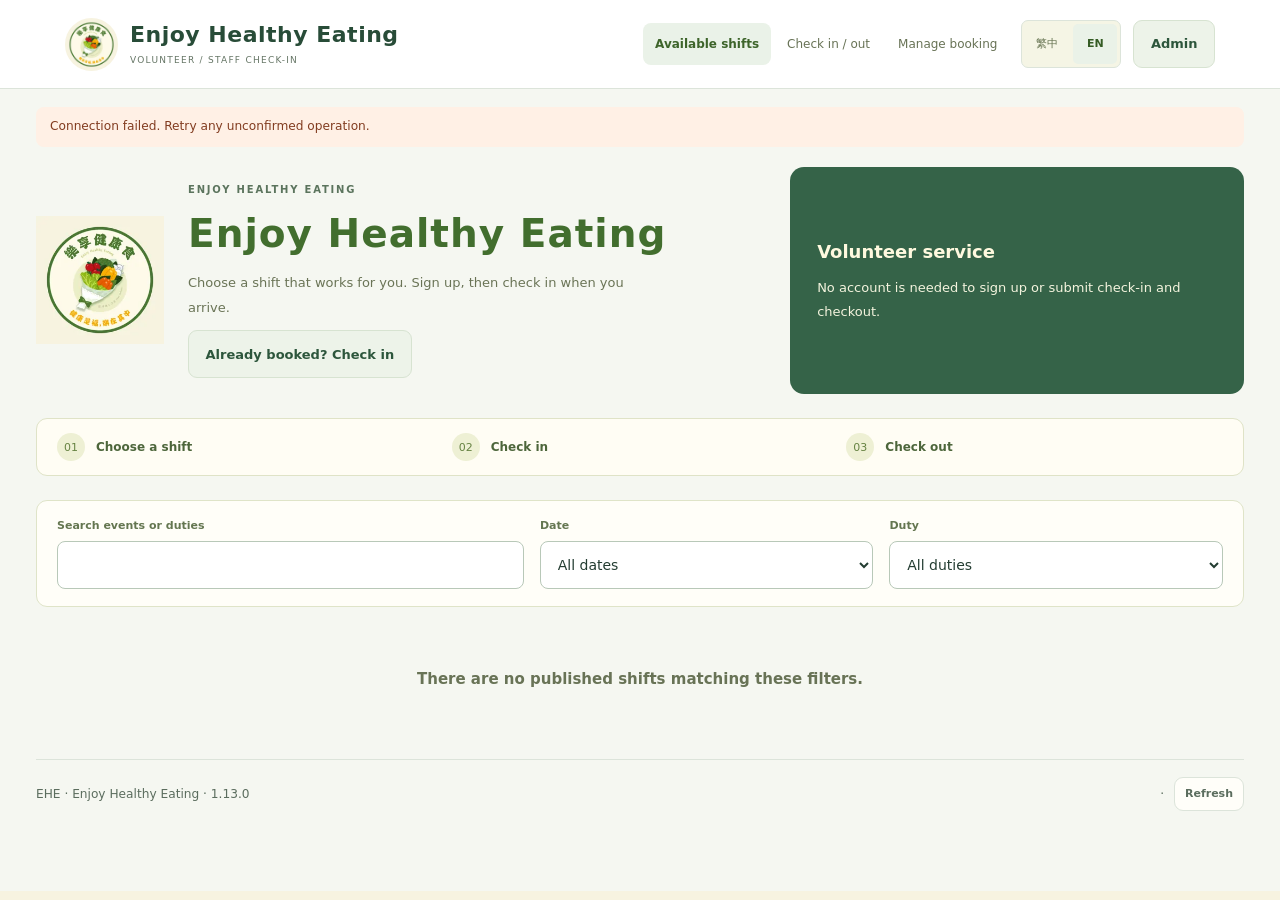
==== docs/index.html @ 01b94777 "Add person-based staff roster, participant history and attendance follow-up views" ====
<!doctype html>
<html lang="en"><head><meta charset="utf-8"><meta name="viewport" content="width=device-width,initial-scale=1"><meta name="color-scheme" content="light"><meta name="referrer" content="no-referrer"><meta name="robots" content="noindex,nofollow"><meta http-equiv="Content-Security-Policy" content="default-src 'none'; script-src 'self'; style-src 'self'; img-src 'self' data: blob:; connect-src https://dcfyhkjecchogrdatgcg.supabase.co; font-src 'none'; base-uri 'none'; form-action 'none'; object-src 'none'"><title>Enjoy Healthy Eating | EHE</title><link rel="icon" href="assets/logo.svg"><link rel="stylesheet" href="assets/styles.css?v=1.13.0"><link rel="stylesheet" href="assets/release.css?v=1.13.0"><link rel="stylesheet" href="assets/schedule.css?v=1.13.0"><link rel="stylesheet" href="assets/alignment.css?v=1.13.0"><link rel="stylesheet" href="assets/workflows.css?v=1.13.0"><link rel="stylesheet" href="assets/participant-p0.css?v=1.13.0"><link rel="stylesheet" href="assets/arrival-archive.css?v=1.13.0"><link rel="stylesheet" href="assets/volunteer-visits.css?v=1.13.0"><script src="assets/config.js?v=1.13.0" defer></script><script src="assets/core.js?v=1.13.0" defer></script><script src="assets/entry.js?v=1.13.0" defer></script><script src="assets/public.js?v=1.13.0" defer></script><script src="assets/staff.js?v=1.13.0" defer></script><script src="assets/shift-details.js?v=1.13.0" defer></script><script src="assets/app.js?v=1.13.0" defer></script><script src="assets/schedule.js?v=1.13.0" defer></script><script src="assets/checkin-access.js?v=1.13.0" defer></script><script src="assets/workflows.js?v=1.13.0" defer></script><script src="assets/focus-restore.js?v=1.13.0" defer></script><script src="assets/participant-p0.js?v=1.13.0" defer></script><script src="assets/navigation.js?v=1.13.0" defer></script><script src="assets/arrival.js?v=1.13.0" defer></script><script src="assets/archive.js?v=1.13.0" defer></script><script src="assets/volunteer-visits.js?v=1.13.0" defer></script><link rel="stylesheet" href="assets/portal.css?v=1.13.0"><script src="assets/portal.js?v=1.13.0" defer></script><script src="assets/admin-times.js?v=1.13.0" defer></script><link rel="stylesheet" href="assets/attendance-workspace.css?v=1.13.0"></head><body class="volunteerPortal"><a href="#app" class="skip">Skip to content / 跳至主要內容</a><header class="topbar" id="topbar"></header><nav id="sectionNav" aria-label="Navigation"></nav><main id="main"><div id="connection" role="status">Connecting…</div><div id="app" tabindex="-1"></div><footer class="footer" id="footer"></footer></main><nav class="mobileNav" id="mobileNav" aria-label="Mobile navigation"></nav><dialog id="modal" aria-labelledby="modalTitle"></dialog><div id="toast" class="toast" role="status" aria-live="polite"></div><noscript>Please enable JavaScript. / 請啟用 JavaScript。</noscript><script src="assets/delete-records.js?v=1.13.0" defer></script><script src="assets/attendance-workspace.js?v=1.13.0" defer></script></body></html>
---- docs/assets/styles.css ----
/* EHE: cream, leaf green and gold from the approved logo. */
:root{--ink:#2f4027;--muted:#697158;--green:#497833;--deep:#385d28;--mint:#eceec7;--paper:#f7f3e0;--line:#e3e4cd;--amber:#7f5908;--amberbg:#fff4d4;--red:#994638;--shadow:0 6px 22px #41522209;font-family:Inter,-apple-system,BlinkMacSystemFont,"Segoe UI","Noto Sans CJK TC","PingFang TC","Microsoft JhengHei",sans-serif;color:var(--ink);background:var(--paper);font-size:15px;font-synthesis:none}
*{box-sizing:border-box}body{margin:0;line-height:1.65}button,input,select,textarea{font:inherit}button,a{touch-action:manipulation;-webkit-tap-highlight-color:transparent}button{cursor:pointer;color:inherit;border:0}button:disabled{opacity:.55;cursor:not-allowed}button:focus-visible,a:focus-visible,input:focus-visible,select:focus-visible,textarea:focus-visible{outline:3px solid #8caa64;outline-offset:3px}a{color:var(--green)}h1,h2,h3,p{margin:0}h1{font-size:32px;line-height:1.4;font-weight:680}h2{font-size:19px;font-weight:650}h3{font-size:16px;font-weight:650}.muted{color:var(--muted)}.small{font-size:12px}.skip{position:fixed;top:-90px;left:12px;z-index:100;background:white;padding:12px}.skip:focus{top:10px}.pill{display:inline-flex;gap:6px;align-items:center;padding:4px 9px;border-radius:7px;background:var(--mint);color:#44672d;font-size:11px;font-weight:600;white-space:nowrap}.pill.amber{color:var(--amber);background:var(--amberbg)}.pill.gray{color:#6c735b;background:#f2f1e5}.btn{display:inline-flex;align-items:center;justify-content:center;gap:8px;min-height:44px;padding:9px 15px;border:1px solid var(--line);border-radius:9px;background:#fffef9;font-size:13px;font-weight:600;line-height:1.4;white-space:nowrap}.btn:hover:not(:disabled){background:#f4f5e4;border-color:#b8ca98}.btn.primary{color:white;background:var(--green);border-color:var(--green)}.btn.primary:hover:not(:disabled){background:#3b6329}.btn.soft{background:var(--mint);color:var(--deep);border-color:#dfe5bc}.btn.danger{color:var(--red);border-color:#e5c7c0}.btn.icononly{min-width:38px;padding:6px;font-size:20px}.actions,.workflowTabs{display:flex;gap:10px;align-items:center;flex-wrap:wrap;margin-bottom:18px}
.topbar{min-height:89px;border-bottom:1px solid var(--line);background:#fffef8;display:flex;align-items:center;justify-content:space-between;padding:14px max(26px,calc((100vw - 1150px)/2));gap:18px}.topTools{display:flex;align-items:center;gap:16px}.lang{display:flex;gap:2px;padding:3px;border:1px solid var(--line);border-radius:7px;background:#f5f5e5}.lang button{padding:6px 9px;font-size:11px;background:transparent;border-radius:5px;color:#63714e}.lang button.active{background:var(--mint);color:#355c24;font-weight:650}.volBrand{display:flex;align-items:center;gap:11px}.volBrand img,.brandLogo{width:53px;height:53px;object-fit:contain;border-radius:50%}.volBrand b{display:block;font-size:22px;letter-spacing:.5px;color:var(--green)}.volBrand small{display:block;color:#67744f;font-size:9px;letter-spacing:1.5px}.volTopNav{display:flex;gap:7px;align-items:center}.volTopNav button{min-height:42px;padding:10px 12px;border-radius:8px;background:transparent;color:#687356;font-size:12px}.volTopNav button.active{background:var(--mint);color:#3d642a;font-weight:650}main{width:100%;max-width:1280px;margin:auto;padding:18px 36px 80px}.pageTitle{display:flex;justify-content:space-between;align-items:flex-end;gap:20px;margin:0 0 22px}.eyebrow{font-size:10px;text-transform:uppercase;color:#5a713f;letter-spacing:1.8px;font-weight:650;margin-bottom:6px}.subtitle{font-size:12px;color:var(--muted);margin-top:7px;line-height:1.85;max-width:680px}.eventControl{min-width:245px;max-width:355px}.eventControl label{font-size:11px;color:#687356;display:block;margin-bottom:4px}.eventControl select{font-size:12px;min-height:42px}
.volHero{display:grid;grid-template-columns:1.6fr 1fr;gap:28px;align-items:center;margin:2px 0 24px}.volHeroLeft{display:flex;gap:24px;align-items:center;padding:16px 0}.heroLogo{width:128px;height:128px;flex-shrink:0;object-fit:contain}.volHero h1{font-size:39px;letter-spacing:1px;color:#426e2e;margin:4px 0 10px}.volHero p{font-size:13px;color:#6a7456;line-height:1.9;max-width:470px}.volHeroLeft .btn{margin-top:10px}.volHeroRight{background:var(--green);color:#fcfbe9;padding:23px 27px;border-radius:14px;align-self:stretch;display:flex;flex-direction:column;justify-content:center}.volHeroRight h2{font-size:18px;color:#fff9df}.volHeroRight p{color:#f4f4de;margin-top:10px}.vSteps{display:grid;grid-template-columns:repeat(3,1fr);gap:18px;padding:14px 20px;border:1px solid #dfe3c7;border-radius:11px;background:#fffdf4;margin-bottom:24px}.vStep{display:flex;gap:11px;align-items:center}.vStep span{width:28px;height:28px;border-radius:50%;background:#eef0d4;display:grid;place-items:center;font-size:11px;color:#678343;flex-shrink:0}.vStep b{font-size:12px;color:#4d663b;font-weight:600}.shiftControls{display:grid;grid-template-columns:1fr 155px 215px;gap:13px;padding:17px 20px;border:1px solid #dfe4c8;border-radius:11px;background:#fffef8;margin-bottom:17px;align-items:end}.shiftControls label{display:block;font-size:11px;font-weight:600;margin-bottom:5px;color:#647650}.shiftControls input,.shiftControls select{font-size:14px}.shiftGrid{display:grid;grid-template-columns:repeat(3,minmax(0,1fr));gap:17px}.shiftCard{background:#fffef9;border:1px solid #dfe3c7;border-radius:12px;padding:21px;display:flex;flex-direction:column;min-width:0;box-shadow:var(--shadow)}.shiftCardTop{display:flex;justify-content:space-between;align-items:flex-start;gap:8px;margin-bottom:16px}.shiftCard h3{font-size:18px;color:#38562b;margin-bottom:5px}.eventRef{font-size:12px;color:#737c62;margin-bottom:16px}.shiftMeta{font-size:13px;color:#596d46;margin-bottom:8px}.shiftDesc{font-size:12px;color:#707a60;line-height:1.85;margin:5px 0 18px;min-height:40px;white-space:pre-wrap}.shiftCap{margin-top:auto;display:flex;justify-content:space-between;align-items:center;gap:8px;font-size:12px;color:#72845b}.shiftCap strong{color:#416d2c}.shiftCard .btn{width:100%;margin-top:9px}.signupSummary{background:#f3f5e1;border:1px solid #dee6bd;border-radius:11px;padding:17px 18px;margin-bottom:19px}.signupSummary h3{font-size:17px;color:#476d30;margin-bottom:8px}.signupSummary p{font-size:12px;color:#62764b;margin-top:5px}.bookingSuccess{text-align:center;padding:12px 5px 24px}.bookingSuccess h2{font-size:23px;margin-bottom:9px}.bookingSuccess p{font-size:13px;line-height:1.9;color:#6d7b59;max-width:510px;margin:auto}
.stats{display:grid;grid-template-columns:repeat(4,1fr);gap:15px;margin-bottom:23px}.stat,.panel{background:#fffef9;border:1px solid var(--line);border-radius:12px;box-shadow:var(--shadow);min-width:0}.stat{padding:18px 19px 15px}.statLabel{font-size:12px;color:#67744e}.statValue{font-size:34px;line-height:1.35;font-weight:650;margin:7px 0 6px;color:#324b25}.statFoot{font-size:11px;color:#6d7758}.panel{padding:23px 24px}.flow{display:grid;gap:22px;margin-top:20px}.flowRow{display:flex;gap:12px}.flowNum{width:30px;height:30px;flex-shrink:0;display:grid;place-items:center;border-radius:50%;border:1px solid #d9e2b4;background:#f2f4df;color:#536f36;font-size:12px}.flowRow strong{display:block;font-size:14px;margin:3px 0 5px}.flowRow p{font-size:12px;color:#687356;line-height:1.8}.controls{display:flex;gap:14px;align-items:center;flex-wrap:wrap;margin-bottom:16px}.personRow{display:flex;justify-content:space-between;gap:12px;align-items:center;padding:16px 0}.personName{font-size:16px;font-weight:650;overflow-wrap:anywhere}.personAlias{font-size:11px;color:#687656}.personActions{display:flex;gap:10px;align-items:center}.learnerEntry{border-bottom:1px solid var(--line);padding-bottom:16px;margin-bottom:2px}.learnerEntry:last-child{border:0}.learnerTags{display:flex;gap:7px;flex-wrap:wrap;margin-top:6px}.diaryChecks{display:flex;gap:10px;flex-wrap:wrap}.diaryChecks label{display:flex;align-items:center;gap:7px;font-size:12px;min-height:42px;padding:8px 10px;background:#f7f8e9;border:1px solid #e2e6ca;border-radius:8px;cursor:pointer}.diaryChecks label:has(input:checked){background:#e9efcf;border-color:#a8bf7e}.diaryChecks input{width:17px;height:17px;min-height:17px;margin:0;padding:0;accent-color:var(--green)}.tableWrap{overflow-x:auto}table{width:100%;border-collapse:collapse;font-size:13px}th{text-align:left;font-size:11px;color:#62764b;background:#f2f3df;padding:12px 14px;white-space:nowrap}td{padding:15px 14px;border-bottom:1px solid var(--line);vertical-align:middle}td strong,td small{display:block}td small{font-size:11px;color:#687356}tr:last-child td{border-bottom:0}.empty{text-align:center;grid-column:1/-1;padding:36px 20px;color:#687356}.empty h3{font-size:15px;margin:8px 0}.footer{display:flex;align-items:center;justify-content:space-between;gap:12px;font-size:11px;color:#697158;border-top:1px solid var(--line);padding-top:17px;margin-top:25px}.mobileNav{display:none}
.formGrid{display:grid;grid-template-columns:1fr 1fr;gap:0 20px}.field{margin-bottom:19px;min-width:0}.field.full{grid-column:1/-1}.field label{display:block;font-size:13px;font-weight:600;color:#516c38;margin-bottom:7px}input,select,textarea{display:block;width:100%;min-height:44px;padding:10px 12px;border:1px solid #dbe1c3;border-radius:8px;background:#fffefb;color:var(--ink);font-size:16px}textarea{min-height:88px;resize:vertical;line-height:1.7}input::placeholder,textarea::placeholder{color:#747d64}input:disabled{background:#f4f3e6;color:#697656}.formSection{margin-bottom:24px}.checks{display:grid;grid-template-columns:1fr 1fr;gap:8px 12px}.checkLabel{display:flex;align-items:flex-start;gap:8px;padding:9px 10px;border:1px solid #e1e6cc;border-radius:7px;background:#fdfdf5;color:#536848;font-size:12px;line-height:1.7;cursor:pointer;min-height:42px}.checkLabel:has(input:checked){background:#f0f4d8;border-color:#a4bb77;color:#385f24}.checkLabel input{width:17px;height:17px;min-height:17px;flex-shrink:0;margin:2px 0 0;padding:0;accent-color:var(--green)}.roleChoice{display:flex;gap:8px;flex-wrap:wrap}.roleChoice label{display:flex;align-items:center;gap:9px;border:1px solid #dfe7d5;border-radius:8px;padding:10px 16px;font-size:13px;cursor:pointer}.roleChoice input{width:17px;height:17px;min-height:17px;accent-color:var(--green)}.helpText{font-size:12px;line-height:1.8;color:#687356;margin-bottom:12px}.subtleBox{border:1px solid #e0e4c6;border-radius:9px;background:#f7f7e8;padding:13px 15px;font-size:12px;color:#65734d;line-height:1.9;margin-bottom:21px}.error{font-size:13px;line-height:1.8;color:var(--red);margin:10px 0}.detailReflection{background:#f5f6e6;border-radius:9px;padding:15px 17px;font-size:13px;line-height:1.85;white-space:pre-wrap;overflow-wrap:anywhere}
dialog{border:1px solid #dbe5d1;border-radius:17px;padding:0;width:min(690px,calc(100% - 26px));max-height:91dvh;color:var(--ink);background:#fffef9;box-shadow:0 20px 80px #12342333}dialog::backdrop{background:#152e256b;backdrop-filter:blur(3px)}.modalHead{padding:25px 27px 19px;display:flex;justify-content:space-between;align-items:flex-start;gap:14px;border-bottom:1px solid var(--line)}.modalHead h2{font-size:23px}.modalBody{padding:22px 27px 27px}.modalFooter{display:flex;justify-content:flex-end;gap:10px;padding:17px 27px;background:#f8f8ed;border-top:1px solid var(--line);position:sticky;bottom:0}.toast{position:fixed;bottom:25px;left:50%;transform:translateX(-50%) translateY(15px);opacity:0;pointer-events:none;border:1px solid #d7e2bc;background:#fff;box-shadow:0 8px 30px #0e291524;padding:13px 20px;border-radius:10px;font-size:13px;color:#446b2e;z-index:110;max-width:calc(100% - 30px);transition:opacity .18s,transform .18s}.toast.show{opacity:1;transform:translateX(-50%) translateY(0)}
@media(max-width:1100px){.topbar{padding:14px 24px}.topTools{gap:8px}.volTopNav button{padding:9px 8px;font-size:11px}.volBrand b{font-size:20px}.volHero{gap:18px}.heroLogo{width:105px;height:105px}.volHeroLeft{gap:19px}.volHero h1{font-size:34px}.shiftGrid{grid-template-columns:1fr 1fr}.shiftCard{padding:18px}}
@media(max-width:760px){.topbar{padding:12px 16px;min-height:75px;gap:10px}.volBrand{gap:8px}.volBrand img{width:39px;height:39px}.volBrand b{font-size:18px}.volBrand small{font-size:7px;letter-spacing:1px}.topTools{gap:5px}.topTools>.btn{font-size:11px;padding:7px 9px;min-height:38px}.lang button{padding:5px 7px;font-size:10px}.volTopNav{display:none}main{padding:17px 15px 110px}.volHero{display:block;margin-bottom:17px}.volHeroLeft{padding:6px 2px 20px;gap:17px}.heroLogo{width:95px;height:95px}.volHero h1{font-size:31px}.volHero .eyebrow{font-size:9px;letter-spacing:1px}.volHero p{font-size:12px}.volHeroRight{padding:17px 20px;display:flex;flex-direction:row;align-items:center;gap:18px}.volHeroRight h2{font-size:15px;white-space:nowrap}.volHeroRight p{margin:0}.volHeroLeft .btn{white-space:normal}.vSteps{padding:13px 12px;gap:9px}.vStep{align-items:flex-start;gap:6px}.vStep span{width:22px;height:22px;font-size:10px}.vStep b{font-size:11px}.shiftControls{grid-template-columns:1fr 1fr;padding:15px;gap:11px}.shiftControls>div:first-child{grid-column:1/-1}.shiftGrid{grid-template-columns:1fr;gap:14px}.shiftCard{padding:20px}.shiftCard h3{font-size:19px}.shiftDesc{min-height:0}.stats{grid-template-columns:1fr 1fr;gap:10px}.stat{padding:14px}.statValue{font-size:30px}.panel{padding:19px 17px}.pageTitle{display:block}.pageTitle h1{font-size:25px}.eventControl{margin-top:15px;min-width:0;max-width:none}.controls{display:grid;grid-template-columns:1fr;gap:9px}.controls input,.controls select{width:100%;min-width:0}.personRow{flex-wrap:wrap}.personActions{flex-wrap:wrap}.formGrid,.checks{grid-template-columns:1fr}.modalBody{padding:19px}.modalHead{padding:22px 19px 16px}.modalFooter{padding:14px 19px}.modalFooter .primary{flex:1}.mobileNav{display:grid;grid-template-columns:repeat(3,1fr);position:fixed;inset:auto 0 0;background:#fffef8f7;border-top:1px solid var(--line);padding:7px 8px calc(7px + env(safe-area-inset-bottom));z-index:30}.mobileNav button{min-height:47px;padding:7px 4px;border-radius:8px;background:transparent;font-size:11px;color:#687956}.mobileNav button.active{background:var(--mint);color:#426b2d;font-weight:650}.toast{bottom:95px}.footer{display:block}.footer>span{display:block;margin-top:6px}body.en .volHero h1{font-size:26px}body.en .volBrand b{font-size:16px}body.en .vStep b{font-size:10px}}
@media(prefers-reduced-motion:reduce){*{transition:none!important;animation:none!important;scroll-behavior:auto!important}}
@media print{.topbar,.mobileNav,.staffNav,.actions,.workflowTabs,.toast,dialog,.footer .btn{display:none!important}main{padding:0!important}.panel,.stat,.shiftCard,.learnerEntry{break-inside:avoid;box-shadow:none}.shiftCard .btn{display:none}.shiftGrid{grid-template-columns:1fr 1fr}}
---- docs/assets/release.css ----
/* EHE production refinements; the approved v0.5 brand palette is unchanged. */
body{padding:0!important}.topbar{position:relative!important;top:0!important}body.volunteerPortal main{max-width:1280px;padding-top:18px}.connection{font-size:12px;margin:0 0 20px;border-radius:8px;padding:9px 13px;background:#eef1d9;color:#496335}.connection.bad{background:#fff1d5;color:#87550e}.staffNav{display:flex;gap:6px;flex-wrap:wrap;max-width:1280px;margin:auto;padding:15px 36px 0}.staffNav button{background:transparent;font-size:13px;padding:10px 13px;min-height:42px;border-radius:7px}.staffNav button.active{background:#eceec7;color:#385d28;font-weight:650;box-shadow:inset 0 -3px #f7ac04}.actions{margin-bottom:16px}.panel+.panel{margin-top:18px}.panel .actions{margin-bottom:0}.onsitePanel{max-width:800px;margin:auto}.loginPanel{max-width:550px;margin:auto}.loginPanel details{border-top:1px solid #e1e5ce;margin-top:24px;padding-top:18px}.loginPanel summary{font-size:13px;cursor:pointer;margin-bottom:15px}.loginPanel .subtleBox{margin-top:16px}.modalBody fieldset,.onsitePanel fieldset{border:0;padding:0;margin:22px 0}.modalBody legend,.onsitePanel legend{font-size:14px;font-weight:650;line-height:1.7;margin-bottom:10px}.modalBody .formGrid{gap:0 15px}.honeypot{position:absolute;width:1px;height:1px;left:-10000px;overflow:hidden}.managedGrid{display:grid;grid-template-columns:1fr 1fr;gap:16px;margin-top:18px}.managedGrid .panel{margin:0}.managedGrid p{margin:9px 0;overflow-wrap:anywhere}.reviewPayload{white-space:pre-wrap;overflow-wrap:anywhere;max-height:270px;overflow:auto;font:12px/1.7 monospace;background:#f8f8ef;padding:12px;border-radius:8px}.volHeroRight p{font-size:13px;line-height:1.8;color:#f4f4de;margin-top:10px}.learnerEntry .personActions{flex-wrap:wrap;justify-content:flex-end}.learnerEntry .btn{font-size:12px}.learnerEntry .diaryChecks{margin-top:8px;margin-left:0}.controls input{flex:1;width:180px}.controls select{width:225px}.tableWrap td{max-width:370px;overflow-wrap:anywhere}.tableWrap .btn{min-height:38px;padding:7px 10px;font-size:12px;margin:2px}.modalBody h3{margin-top:16px;margin-bottom:9px}.modalBody .signupSummary h3{margin-top:0}.modalBody>p{margin:8px 0}.modalHead h2{font-size:23px}.modalHead .icononly{font-size:20px}.toast{left:50%!important}.pageTitle h1{font-size:29px}.footer .btn{font-size:11px;padding:6px 10px;min-height:34px}.formMiniHead{margin-top:20px}.empty{min-width:100%;grid-column:1/-1;padding:35px 20px}.vSteps{margin-bottom:24px}.formSection .checks{margin-bottom:12px}.volHero{margin-top:0}input[type=checkbox]{accent-color:#497833}.field input[type=number]{max-width:180px}
@media(max-width:760px){body.volunteerPortal main{padding:16px 15px 100px}.staffNav{padding:12px 14px;gap:4px;flex-wrap:nowrap;overflow-x:auto}.staffNav button{font-size:11px;white-space:nowrap;padding:8px 10px}.staffLive .mobileNav{display:none!important}.staffLive main{padding-bottom:35px!important}.topTools>.btn{font-size:10px;min-height:35px;padding:7px 9px}.volBrand b{font-size:18px}.volBrand img{width:36px;height:36px}.volBrand small{font-size:7px}.connection{font-size:11px;line-height:1.7}.pageTitle h1{font-size:25px}.pageTitle{display:block}.pageTitle .eventControl{margin-top:15px;width:100%;max-width:none}.stats{grid-template-columns:1fr 1fr}.managedGrid{grid-template-columns:1fr}.controls{display:grid;grid-template-columns:1fr;gap:9px}.controls input,.controls select{width:100%;min-width:0}.learnerEntry .personRow{flex-wrap:wrap}.learnerEntry .personActions{width:100%;justify-content:flex-start;margin-top:10px}.diaryChecks{display:grid;grid-template-columns:1fr 1fr;gap:7px}.diaryChecks label{font-size:11px;padding:8px}.modalBody .formGrid{grid-template-columns:1fr}.volHeroRight p{font-size:12px}.tableWrap{max-width:100%}.volTopNav{display:none!important}.volHero .heroLogo{width:86px;height:86px}.volHeroLeft{gap:15px}.volHero h1{font-size:29px}.volHero p{font-size:12px}.volHeroLeft .btn{white-space:normal}.vStep b{font-size:12px}.vStep span{font-size:11px}body.volunteerPortal .topTools{gap:5px}.modalFooter .btn{font-size:12px}.btn{min-height:44px}}
.volHeroRight p{color:#f4f4de!important}.connection{min-height:38px}.volBrand b{line-height:1.45}input,select,textarea{font-size:16px}.tableWrap:empty::after{content:'—'}button:disabled{cursor:not-allowed}.learnerTags{max-width:600px}.learnerTags .pill{white-space:normal;text-align:left}#passwordForm{margin-top:14px}@media(max-width:760px){input,select,textarea{font-size:16px}.field{min-width:0}.volBrand b{font-size:17px}.staffNav{scrollbar-width:thin}}
---- docs/assets/schedule.css ----
/* EHE 1.1 readable role-first hierarchy, shared across staff and volunteer pages. */
:root{--role-ink:#2d4324;--detail-ink:#536248;--line-soft:#dfe5ce;--panel-cream:#fffef8}
body,input,select,textarea,button{font-family:system-ui,-apple-system,BlinkMacSystemFont,"Segoe UI","PingFang TC","Microsoft JhengHei","Noto Sans CJK TC","Noto Sans CJK SC",sans-serif}
.shiftDisplayTitle,.readableShift h3,.roleSummary h3{font-size:26px!important;font-weight:750!important;line-height:1.3!important;letter-spacing:.015em;color:var(--role-ink);margin:0 0 10px!important;overflow-wrap:anywhere}
.shiftTimeStrong{font-size:20px!important;font-weight:650;line-height:1.45;color:var(--role-ink);margin:0 0 4px!important;font-variant-numeric:tabular-nums}
.timeZoneNote,.shiftPolicy,.shiftRosterTime>p:not(.shiftTimeStrong){font-size:14px;line-height:1.5;color:var(--detail-ink);margin:5px 0 0}
.shiftEventName{font-size:16px!important;line-height:1.6!important;color:var(--detail-ink);margin:12px 0!important;overflow-wrap:anywhere}
.meetingBlock{margin-top:22px;padding-top:16px;border-top:1px solid var(--line-soft);max-width:100%;min-width:0}
.meetingLabel{font-size:14px;font-weight:650;line-height:1.5;color:var(--detail-ink);margin:0 0 6px}
.meetingAddress{font-size:16px!important;font-weight:400!important;line-height:1.65!important;color:var(--detail-ink);margin:0!important;max-width:72ch;overflow-wrap:anywhere;white-space:normal}
.meetingMap{display:inline-flex;align-items:center;min-height:40px;margin-top:4px;font-size:15px;font-weight:600;color:#426c2e;text-underline-offset:3px}
.shiftBodyText{font-size:16px;line-height:1.65;color:#35472e;margin:14px 0}
.shiftReminder{font-size:14px;line-height:1.6;color:var(--detail-ink);margin:16px 0}
.publicationBar{display:flex;gap:24px;justify-content:space-between;align-items:center;background:#f0f4df;border:1px solid #d8e1bb;border-radius:16px;padding:22px 24px;margin-bottom:22px}
.publicationBar h2{font-size:20px;margin:0 0 8px;color:var(--role-ink)}
.publicationBar p{font-size:15px;line-height:1.6;margin:4px 0;color:#435538}
.publicationBar .btn{flex:none;min-height:48px;white-space:normal}
.publicationWarning{font-size:14px!important;color:#77541a!important;line-height:1.6;margin-top:12px}
.shiftRoster{display:grid;gap:18px}
.shiftRosterCard{background:var(--panel-cream);border:1px solid #dfe5d0;border-radius:16px;padding:26px 28px;min-width:0}
.shiftRosterHeader{display:grid;grid-template-columns:minmax(0,1.3fr) minmax(190px,.8fr) auto;gap:22px;align-items:start}
.shiftRosterHeader>div{min-width:0}
.shiftRosterTime{padding-top:3px}
.shiftRosterActions{display:flex;gap:12px;align-items:center;flex-wrap:wrap;justify-content:flex-end}
.shiftRosterActions .btn{min-height:44px;min-width:76px}
.shiftRosterActions .pill{font-size:13px;white-space:normal}
.readableShift{padding:24px;display:flex;flex-direction:column;min-width:0}
.readableShift .shiftCardTop{margin-bottom:18px}
.readableShift .shiftCap{margin-top:auto;padding-top:20px}
.readableShift>.btn{width:100%;min-height:48px}
.roleSummary{padding:22px}
#modal .formGrid{gap:16px}
#modal .field input,#modal .field select,#modal .field textarea{font-size:16px;line-height:1.5}
#modal .field label{font-size:15px;font-weight:600;line-height:1.45}
button:disabled{opacity:.6;cursor:not-allowed}
button:focus-visible,a:focus-visible{outline:3px solid #718f43;outline-offset:3px}
@media(max-width:850px){.shiftRosterHeader{grid-template-columns:minmax(0,1fr) auto}.shiftRosterTime{grid-column:1}.shiftRosterActions{grid-column:2;grid-row:1/3}.shiftDisplayTitle,.readableShift h3,.roleSummary h3{font-size:24px!important}}
@media(max-width:600px){.publicationBar{display:block;padding:18px}.publicationBar>.btn{margin-top:16px;width:100%}.shiftRosterCard{padding:20px}.shiftRosterHeader{display:flex;flex-direction:column;gap:12px}.shiftRosterActions{width:100%;justify-content:space-between}.shiftRosterTime{padding:0}.meetingBlock{margin-top:18px;padding-top:14px}.shiftDisplayTitle,.readableShift h3,.roleSummary h3{font-size:24px!important}.shiftTimeStrong{font-size:19px!important}.meetingAddress{font-size:16px!important}.readableShift{padding:20px}.shiftGrid{grid-template-columns:1fr!important}#modal .formGrid{grid-template-columns:1fr}.shiftRosterCard .pill{max-width:100%}}
---- docs/assets/alignment.css ----
/* EHE v1.2 optical alignment: common text axes, first-line controls, stable number columns. */
:root{--ui-control:48px;--ui-gap:12px;--ui-focus:#497833}
*,*::before,*::after{box-sizing:border-box}
html{font-size:16px;text-size-adjust:100%;-webkit-text-size-adjust:100%}
body{font-family:system-ui,-apple-system,BlinkMacSystemFont,"Segoe UI","PingFang TC","Microsoft JhengHei",sans-serif;line-height:1.6}
button,input,select,textarea{font:inherit;letter-spacing:inherit}
button,.btn{display:inline-flex;align-items:center;justify-content:center;gap:.5rem;min-height:44px;line-height:1.35;text-align:center;vertical-align:middle}
.btn{padding:.75rem 1.1rem}.btn.primary,.btn.soft{min-height:var(--ui-control)}
.btn svg,button svg{display:block;flex:0 0 auto;align-self:center}.btn.icononly{min-width:44px;width:44px;padding:0}
button:focus-visible,a:focus-visible,input:focus-visible,select:focus-visible,textarea:focus-visible{outline:3px solid var(--ui-focus);outline-offset:3px}
input:not([type="checkbox"]):not([type="radio"]):not([type="hidden"]),select{min-height:var(--ui-control);width:100%;max-width:100%;padding:.65rem .85rem;line-height:1.5}
textarea{width:100%;min-height:112px;line-height:1.65;padding:.75rem .85rem;resize:vertical}
input[type="checkbox"],input[type="radio"]{width:20px;height:20px;min-width:20px;min-height:20px;flex:0 0 20px;accent-color:#497833;padding:0;margin:.2em 0 0;vertical-align:top}
.field{display:flex;flex-direction:column;align-items:stretch;gap:7px;min-width:0;margin:0}
.field>label,.fieldLabel{font-size:1rem;font-weight:650;line-height:1.45;text-align:left;margin:0;display:block}
.formGrid{display:grid;grid-template-columns:repeat(2,minmax(0,1fr));gap:20px 24px;align-items:start}
.formGrid>.full{grid-column:1/-1}.modalBody>.field+.field,.modalBody>.formGrid+.field,.modalBody>.field+.formGrid{margin-top:20px}
.checkLabel,.diaryChecks label,.roleChoice label{display:flex;align-items:flex-start;gap:.7rem;line-height:1.55;text-align:left;min-height:44px;padding:.55rem .65rem;margin:0}
.checks{gap:8px 16px}.checkLabel span,.diaryChecks label span{min-width:0}
fieldset{min-width:0}fieldset.formSection{margin:24px 0 0;padding:0;border:0}fieldset.formSection legend{font-size:1.0625rem;font-weight:700;line-height:1.5;padding:0;margin-bottom:12px}
.topbar{align-items:center;column-gap:24px;row-gap:16px}.volBrand,.personalBrand{display:flex;align-items:center;gap:12px;min-width:0}.volBrand>div,.personalBrand>div{min-width:0}
.volBrand b,.personalBrand strong{display:block;line-height:1.25}.volBrand small,.personalBrand small{display:block;line-height:1.4;margin-top:5px}
.brandLogo{width:52px;height:52px;object-fit:contain;flex:0 0 52px;display:block}.topTools{display:flex;align-items:center;flex-wrap:wrap;gap:12px}.volTopNav,.lang{display:flex;align-items:center;gap:4px}.volTopNav{flex-wrap:wrap}.lang button{min-width:44px;min-height:40px}
.pageTitle{display:grid;grid-template-columns:minmax(0,1fr) minmax(220px,370px);gap:24px;align-items:end}.pageTitle>div{min-width:0}.pageTitle h1{margin:0;line-height:1.22;letter-spacing:-.025em}.pageTitle .subtitle{margin:12px 0 0;max-width:65ch;line-height:1.65}.eyebrow{line-height:1.4;margin-bottom:10px}
.eventControl{width:100%;min-width:0;display:grid;gap:7px}.eventControl label{font-size:.875rem;line-height:1.4;font-weight:650}.eventControl select{min-width:0;max-width:100%}
.actions{display:flex;flex-wrap:wrap;align-items:center;gap:12px;margin:20px 0}.controls,.shiftControls{display:grid;grid-template-columns:minmax(180px,1.4fr) repeat(2,minmax(160px,1fr));gap:16px;align-items:end}.controls>*{min-width:0}.controls .field{margin:0}.shiftControls label{line-height:1.45;display:block;margin-bottom:7px}
.stats{display:grid;grid-template-columns:repeat(4,minmax(0,1fr));gap:16px}.stat{min-width:0}.statLabel{line-height:1.45;min-height:2.9em}.statValue{font-variant-numeric:tabular-nums;line-height:1.15}.statFoot{line-height:1.5;margin:10px 0 0}.deskStats{grid-template-columns:repeat(3,minmax(0,1fr))}
.shiftCard,.shiftRosterCard,.panel{min-width:0}.shiftCardTop,.shiftCap{display:flex;align-items:center;justify-content:space-between;gap:12px;flex-wrap:wrap}
.shiftDisplayTitle{font-size:1.625rem!important;font-weight:750!important;line-height:1.3!important;letter-spacing:-.015em;margin:0 0 12px!important;overflow-wrap:anywhere}
.shiftTimeStrong{font-size:1.25rem;font-weight:650;line-height:1.4;font-variant-numeric:tabular-nums;margin:0}.timeZoneNote{font-size:.8125rem;line-height:1.5;margin:4px 0 0}.shiftEventName,.shiftBodyText{font-size:1rem;line-height:1.65;margin:16px 0 0}
.shiftRosterHeader{display:grid;grid-template-columns:minmax(0,1.4fr) minmax(180px,1fr) auto;gap:24px;align-items:start}.shiftRosterTime{text-align:left;align-self:start;padding-top:2px;font-variant-numeric:tabular-nums}.shiftRosterTime p{margin:0 0 8px}.shiftRosterActions{display:flex;align-items:center;justify-content:flex-end;gap:12px;flex-wrap:wrap}.shiftPolicy{font-size:.875rem;line-height:1.5;margin:0}
.meetingBlock{border-top:1px solid #dde3d2;margin-top:24px;padding-top:18px;text-align:left}.meetingLabel{font-size:.8125rem;font-weight:650;line-height:1.45;letter-spacing:.025em}.meetingAddress{font-size:1rem!important;font-weight:450!important;line-height:1.65;margin:8px 0 0;max-width:72ch;overflow-wrap:anywhere}.meetingMap{display:inline-flex;align-items:center;gap:6px;min-height:44px;font-size:.9375rem;line-height:1.45;margin-top:4px}.shiftReminder{font-size:.9375rem;line-height:1.65;margin:16px 0 0}.shiftCap{font-variant-numeric:tabular-nums;margin-top:20px}.readableShift>.btn{width:100%}
.publicationBar{display:grid;grid-template-columns:minmax(0,1fr) auto;gap:24px;align-items:center}.publicationBar h2{margin:0 0 8px;line-height:1.35}.publicationBar p{line-height:1.6;margin:6px 0 0}
.personRow{display:flex;align-items:center;justify-content:space-between;gap:20px}.personRow>div:first-child{min-width:0}.personName{font-size:1.375rem;font-weight:700;line-height:1.4;margin:0}.personAlias{font-size:.875rem;line-height:1.5;margin:6px 0 0;overflow-wrap:anywhere}.personActions{display:flex;align-items:center;justify-content:flex-end;gap:10px;flex-wrap:wrap;flex-shrink:0}.learnerEntry{padding:22px 0}.diaryChecks{display:flex;flex-wrap:wrap;gap:8px 20px;margin-top:14px;padding-top:12px;border-top:1px solid #e9ecdf}.learnerTags{display:flex;gap:8px;flex-wrap:wrap;margin-top:8px}
.pill{display:inline-flex;align-items:center;justify-content:center;min-height:28px;font-size:.8125rem;line-height:1.35;padding:5px 10px;vertical-align:middle}.tableWrap{max-width:100%;overflow-x:auto}.tableWrap th,.tableWrap td{text-align:left;vertical-align:top;line-height:1.55;padding:16px 18px}.tableWrap td small{display:block;line-height:1.5;margin-top:6px}.tableWrap td .btn+.btn{margin-left:8px}
#modal{width:min(760px,calc(100vw - 32px));max-height:calc(100svh - 32px);padding:0;overflow:auto}#modal .modalHead{display:flex;align-items:center;justify-content:space-between;gap:20px;padding:20px 24px}#modal .modalHead h2{margin:0;line-height:1.35;font-size:1.375rem}#modal .modalBody{padding:24px}#modal .modalFooter{display:flex;align-items:center;justify-content:flex-end;gap:12px;padding:20px 24px;flex-wrap:wrap}#modal .error:empty{display:none}.loginPanel form{display:grid;gap:18px}.loginPanel details>summary{line-height:1.5;margin:20px 0 16px}.signupSummary h3{margin-top:0}
.deskBadge{font-weight:750}.deskNav{display:flex;align-items:center;gap:16px;flex-wrap:wrap;line-height:1.5}.checkinDesk .volTopNav,.checkinDesk #mobileNav{display:none}.checkinDesk{padding-bottom:24px}.deskSearchRow{display:grid;grid-template-columns:minmax(0,1fr) auto;gap:12px;align-items:end}#deskResults{margin-top:20px}#deskResults .personRow{padding:16px 0;border-top:1px solid #e2e7d8}.footer{align-items:center;gap:16px;line-height:1.5;flex-wrap:wrap}.footer>span{display:flex;align-items:center;gap:10px;flex-wrap:wrap}
@media(max-width:1050px){.topbar{flex-wrap:wrap}.topTools{justify-content:flex-end}.shiftRosterHeader{grid-template-columns:minmax(0,1fr) minmax(160px,1fr)}.shiftRosterActions{grid-column:1/-1;justify-content:flex-start}.controls,.shiftControls{grid-template-columns:1fr 1fr}.controls>:first-child,.shiftControls>:first-child{grid-column:1/-1}.stats{grid-template-columns:repeat(2,minmax(0,1fr))}.deskStats{grid-template-columns:repeat(3,minmax(0,1fr))}}
@media(max-width:760px){.pageTitle{grid-template-columns:1fr;gap:20px}.formGrid{grid-template-columns:1fr}.formGrid>.full{grid-column:auto}.publicationBar{grid-template-columns:1fr;gap:16px}.publicationBar>.btn{justify-self:start}.shiftDisplayTitle{font-size:1.5rem!important}.personRow{gap:12px}.personName{font-size:1.25rem}.deskStats .stat{padding:16px 12px}.deskStats .statValue{font-size:1.75rem}.deskStats .statLabel{font-size:.8125rem}.topTools{gap:8px}.volTopNav{display:none}}
@media(max-width:480px){.controls,.shiftControls{grid-template-columns:1fr}.shiftRosterHeader{grid-template-columns:1fr;gap:14px}.shiftRosterActions{grid-column:auto}.shiftRosterTime{padding-top:0}.personRow{align-items:flex-start}.personActions .btn{padding:.7rem .85rem}.diaryChecks{flex-direction:column;gap:4px}.diaryChecks label{width:100%}.deskSearchRow{grid-template-columns:1fr}.deskSearchRow>.btn{justify-self:start}#modal .modalHead,#modal .modalBody,#modal .modalFooter{padding:18px}.brandLogo{width:44px;height:44px;flex-basis:44px}.volBrand{gap:10px}.meetingAddress{max-width:100%}.deskStats{gap:8px}.footer>span{max-width:100%}.topTools{justify-content:flex-start}}
@media(prefers-reduced-motion:reduce){*{scroll-behavior:auto!important;animation-duration:.01ms!important;transition-duration:.01ms!important}}
---- docs/assets/workflows.css ----
/* Visually separate audience workflows and aggregate registration numbers. */
.registrationNumbers{margin:20px 0;padding:16px 0;border-top:1px solid #dbe3ce;border-bottom:1px solid #dbe3ce;text-align:left;font-variant-numeric:tabular-nums}
.registrationTotal{display:flex;align-items:baseline;gap:8px;flex-wrap:wrap;line-height:1.4}.registrationTotal>span{font-size:.9375rem;font-weight:650}.registrationTotal>strong{font-size:1.625rem;line-height:1.2;font-weight:750}.registrationTotal>small{font-size:.8125rem}
.registrationBreakdown{display:grid;grid-template-columns:repeat(2,minmax(0,1fr));gap:12px 16px;margin:14px 0 0}.registrationBreakdown>div{min-width:0}.registrationBreakdown dt{font-size:.8125rem;line-height:1.45;margin:0}.registrationBreakdown dd{font-size:1.125rem;line-height:1.4;font-weight:700;margin:3px 0 0}.countNote{font-size:.8125rem;line-height:1.6;margin:12px 0 0;max-width:65ch}
.workflowNav{max-width:1280px;margin:auto;padding:12px 24px}.primaryWorkflowNav{padding:0;display:flex;gap:12px;flex-wrap:wrap}.primaryWorkflowNav>button{font-size:1rem;font-weight:750;min-height:48px;padding:12px 18px;border:1px solid #dce5c8;border-radius:10px}.primaryWorkflowNav>button.active{background:#497833;color:white;border-color:#497833}.secondaryWorkflowNav{margin-top:12px;padding:0;display:flex;gap:6px;flex-wrap:wrap}.secondaryWorkflowNav>button{font-size:.875rem;line-height:1.4;min-height:40px;padding:9px 12px}
.directoryHeader{display:grid;grid-template-columns:minmax(0,1fr) minmax(230px,340px);gap:24px;align-items:end;margin-bottom:20px}.directoryHeader h2{font-size:1.375rem;line-height:1.4;margin:0}.directoryHeader p{font-size:.9375rem;line-height:1.6;margin:10px 0 0}.directoryActions{display:flex;align-items:center;flex-wrap:wrap;gap:10px}.directoryActions .btn+.btn{margin-left:0}.importReview{margin-top:24px}.importReview>summary{font-size:1.125rem;font-weight:700;line-height:1.5;cursor:pointer}.importReview p{max-width:75ch;line-height:1.7}
.volunteerFilters{display:grid;grid-template-columns:minmax(200px,1.4fr) minmax(160px,1fr);gap:20px;align-items:end;margin-bottom:24px}
body,input,select,textarea,button{font-family:system-ui,-apple-system,BlinkMacSystemFont,"Segoe UI","PingFang TC","Microsoft JhengHei","Noto Sans CJK TC","Noto Sans TC","Noto Sans CJK SC",sans-serif}
.skip:not(:focus-visible){top:-160px}.skip:focus-visible{top:10px}
body:not(.keyboardNav) .skip{clip-path:inset(50%);width:1px;height:1px;overflow:hidden;white-space:nowrap;padding:0}
h1,h2,h3{font-family:inherit}
@media(max-width:760px){.workflowNav{padding:12px 16px}.directoryHeader{grid-template-columns:1fr;gap:18px}.primaryWorkflowNav{gap:8px}.primaryWorkflowNav>button{flex:1;min-width:130px}.volunteerFilters{grid-template-columns:1fr;gap:16px}.secondaryWorkflowNav{gap:4px}.secondaryWorkflowNav>button{padding:8px}.registrationNumbers{padding:16px 0}.directoryActions{align-items:flex-start;flex-direction:column}}
#sectionNav .workflowNav{width:100%;box-sizing:border-box;min-width:0}
#sectionNav .primaryWorkflowNav{display:grid;grid-template-columns:repeat(2,minmax(0,1fr));align-items:stretch;gap:12px}
#sectionNav .primaryWorkflowNav>button{box-sizing:border-box;min-width:0;width:100%;height:100%;white-space:normal;overflow-wrap:anywhere;text-align:center;line-height:1.35;display:flex;justify-content:center;align-items:center;padding:14px 12px}
#sectionNav .secondaryWorkflowNav{display:flex;align-items:center;gap:6px 8px;flex-wrap:wrap}
#sectionNav .secondaryWorkflowNav>button{white-space:normal;text-align:center;line-height:1.35;max-width:100%}
@media(max-width:600px){#sectionNav .workflowNav{padding:12px 16px}#sectionNav .primaryWorkflowNav{grid-template-columns:1fr;gap:10px}#sectionNav .primaryWorkflowNav>button{min-height:54px;font-size:1rem}#sectionNav .secondaryWorkflowNav{gap:6px}#sectionNav .secondaryWorkflowNav>button{min-height:42px;padding:9px 11px;font-size:.875rem}}
---- docs/assets/participant-p0.css ----
/* P0 only: counts and clear check-in states; existing branding is retained. */
.p0Session{margin:0 0 24px;padding:24px;border:1px solid #dbe3ce;border-radius:18px;background:#fffef8}.p0Session h2{font-size:1.25rem;line-height:1.5;margin:0 0 20px;font-weight:700}.p0Metrics{display:grid;grid-template-columns:repeat(5,minmax(0,1fr));gap:16px}.p0Metric{min-width:0;border-left:3px solid #dce5c8;padding:0 0 0 14px}.p0Metric>div{font-size:.9375rem;line-height:1.45}.p0Metric>strong{display:block;font-size:2rem;line-height:1.2;margin-top:8px;font-variant-numeric:tabular-nums;color:#314728}.p0StatsNote,.p0Sync{font-size:.8125rem;line-height:1.6;margin:18px 0 0;max-width:90ch}.p0Sync{margin-top:6px;color:#526447}.p0Receipt:empty{display:none}.p0Receipt:not(:empty){padding:16px 18px;margin:0 0 20px;background:#edf4e1;border:1px solid #b8cf96;border-radius:10px;line-height:1.6;font-weight:650}.p0Controls{align-items:start}.p0Controls .field>small{line-height:1.5;margin:6px 0 0;display:block;font-size:.75rem}.p0Participant .personName{font-size:1.25rem;line-height:1.4;margin:0;font-weight:750}.p0Participant .personAlias{margin:6px 0}.p0Id{font-size:.875rem;margin:8px 0;line-height:1.6;font-variant-numeric:tabular-nums}.p0Arrived{border-left:4px solid #497833;background:#f7faef}.p0Checked{display:flex;gap:6px;flex-wrap:wrap;align-items:baseline;color:#315321;font-size:1.05rem;font-weight:750;line-height:1.5}.p0Checked>span{font-size:.9375rem;font-weight:500}.p0Participant .personActions{align-items:center;gap:10px}.p0Participant .btn{min-height:48px;min-width:88px}.p0NewChoice{border-top:1px solid #dbe3ce;margin-top:22px;padding-top:16px}.p0Match{padding:18px 0;gap:18px;border-bottom:1px solid #dbe3ce}.p0Match strong{font-size:1.125rem}.p0Match p{margin:5px 0;font-size:.875rem}.p0Match .btn{white-space:normal;max-width:220px}.p0Controls input,.p0Controls select{min-height:48px}
@media(max-width:1000px){.p0Metrics{grid-template-columns:repeat(3,minmax(0,1fr));gap:22px 14px}.p0Controls{grid-template-columns:minmax(0,1fr) minmax(0,1fr)!important}.p0Controls>.field:first-child{grid-column:1/-1}}
@media(max-width:580px){.p0Session{padding:18px}.p0Metrics{grid-template-columns:repeat(2,minmax(0,1fr))}.p0Metric>strong{font-size:1.75rem}.p0Controls{grid-template-columns:1fr!important}.p0Match{align-items:flex-start;flex-direction:column}.p0Match .btn{max-width:100%;width:100%}.p0Participant .personActions{justify-content:flex-start;width:100%;margin-top:14px}.p0Participant .personRow{align-items:flex-start}}
---- docs/assets/arrival-archive.css ----
/* Shared baselines, clear hierarchy and touch-safe controls. */
.arrivalTabs{display:flex;gap:12px;margin-bottom:24px}.arrivalTabs .btn{min-width:140px;min-height:48px}.arrivalRole{font-size:1.5rem;line-height:1.3;margin:0 0 8px;font-weight:750}.arrivalTime{font-size:1.125rem;line-height:1.6;margin:0}.arrivalTime span{display:block;font-size:.875rem;color:#536644}#arrivalMeeting{margin:24px 0}#arrivalMeeting .meetingBlock{margin-top:16px;padding-top:16px}.arrivalAvailability{padding:16px 18px;border:1px solid #d8dfbc;border-radius:12px;background:#f7f6df;font-size:1rem;line-height:1.7;margin:20px 0}.arrivalAvailability.available{background:#edf4e5}.onsitePanel{max-width:860px;margin-left:auto;margin-right:auto}.onsitePanel .formGrid{align-items:start}.onsitePanel button[type=submit]{min-height:52px}.arrivalEmpty h2{font-size:1.375rem}.arrivalEmpty p{max-width:65ch;line-height:1.7}.archiveRowActions{display:flex;align-items:center;justify-content:flex-end;flex-wrap:wrap;gap:8px;width:100%;margin-top:8px}.archiveButton{font-size:.875rem;min-height:44px}.archiveFilter{display:flex;gap:12px;align-items:center;flex-wrap:wrap;margin:0 0 20px}.archiveFilter label{font-weight:650}.archiveFilter select{max-width:300px;min-height:46px}.archiveFilter p{flex-basis:100%;font-size:.9375rem;line-height:1.6;margin:0}.isArchived{border-left:4px solid #80867b}.isArchived .personName{color:#666d60}.archiveRequest{margin:18px 0}.archiveRequestTop{display:flex;align-items:flex-start;justify-content:space-between;gap:20px}.archiveRequest h2{font-size:1.25rem;margin:0}.archiveReason{white-space:pre-wrap;overflow-wrap:anywhere;border-left:3px solid #bdcda5;padding:8px 14px;line-height:1.7}.archiveSectionTitle{font-size:1.375rem;margin:24px 0 12px}.archiveHistory>summary{cursor:pointer;font-size:1.125rem;font-weight:650;padding:16px 0}.deskNav button{min-height:48px;border:1px solid #cbd8b7;border-radius:10px;padding:12px 18px}.deskNav button.active{background:#497833;color:#fff}.loginPanel{max-width:620px}.loginPanel .field{margin-bottom:20px}.loginPanel button[type=submit]{min-height:48px}.topbar .volBrand b{overflow-wrap:normal;word-break:keep-all}
@media(max-width:760px){.topbar{padding:16px}.volBrand{gap:10px;min-width:0}.volBrand img{width:48px;height:48px;flex:0 0 48px}.volBrand b{font-size:1.05rem!important;line-height:1.3!important}.volBrand small{font-size:.58rem;letter-spacing:.1em}.topTools{gap:8px}.topTools>.btn{padding:10px;font-size:.8125rem;min-height:44px}.lang{padding:3px}.lang button{padding:8px 10px;min-width:40px;min-height:40px}.arrivalTabs .btn{flex:1;min-width:0}.arrivalRole{font-size:1.375rem}.archiveRequestTop{display:block}.archiveRequestTop>.pill{margin-top:10px}.archiveRowActions{justify-content:flex-start}.archiveFilter{align-items:flex-start;flex-direction:column}.archiveFilter select{width:100%;max-width:none}.deskNav{display:flex;flex-wrap:wrap;gap:8px}.deskNav>button{flex:1;font-size:.875rem}.onsitePanel{padding:20px}.onsitePanel .formGrid{grid-template-columns:1fr}body{padding-bottom:calc(100px + env(safe-area-inset-bottom))}.mobileNav{padding-bottom:max(12px,env(safe-area-inset-bottom))}.mobileNav button{font-size:.8125rem}}@media(max-width:370px){.topbar{flex-wrap:wrap;gap:12px}.topTools{width:100%;justify-content:flex-end}}
---- docs/assets/volunteer-visits.css ----
/* v1.7 optional-context attendance. Scoped to new UI; preserve existing participant screens. */
.quickVisitPanel{max-width:800px}.visitToday{font-size:.875rem;line-height:1.5;margin:0 0 24px;color:#556544;font-variant-numeric:tabular-nums}.quickVisitPanel form{min-width:0}.quickVisitPanel .formGrid{align-items:start}.quickVisitPanel input,.quickVisitPanel select,.quickVisitPanel textarea{box-sizing:border-box;width:100%;min-width:0;font-size:1rem}.quickVisitPanel input[type=checkbox],.quickVisitPanel input[type=radio]{width:22px;flex:0 0 22px;min-height:22px}.visitOptional{border-top:1px solid #dbe3ce;margin-top:20px;padding-top:16px}.visitOptional>summary{min-height:44px;display:list-item;cursor:pointer;font-size:1rem;font-weight:650;line-height:1.5;padding:8px 0}.visitOptionalBody{padding:16px 0 8px;display:grid;gap:20px}.visitOptionalBody fieldset{border:0;padding:0;margin:0;min-width:0}.visitOptionalBody legend{font-weight:650;font-size:1rem;line-height:1.5;margin-bottom:14px}.visitOptionalBody .checkLabel{align-items:flex-start;line-height:1.5}.visitOptionalBody .checks{gap:12px}.visitSubmit{margin-top:20px;min-height:52px;width:100%;font-size:1.125rem;white-space:normal}.quickVisitPanel .error:empty{display:none}.visitReceiptSuccess{text-align:center}.visitReceiptSuccess>span{display:inline-grid;place-items:center;width:52px;height:52px;background:#edf3de;color:#497833;border-radius:50%;font-size:1.75rem}.visitReceiptSuccess h3{font-size:1.375rem;line-height:1.4;margin:16px 0 8px}.visitReceiptTimes{display:grid;gap:16px;border-top:1px solid #dbe3ce;padding-top:20px;margin-top:20px}.visitReceiptTimes>div{display:grid;grid-template-columns:110px minmax(0,1fr);gap:16px}.visitReceiptTimes dt{font-size:.9375rem;color:#62704e}.visitReceiptTimes dd{margin:0;font-weight:650;font-variant-numeric:tabular-nums}.visitReference{overflow-wrap:anywhere;line-height:1.5}.visitUnassigned{display:flex;justify-content:space-between;align-items:center;gap:20px;background:#f0f3dd;padding:18px 20px;border-radius:12px;margin:20px 0}.visitUnassigned p{margin:0;line-height:1.5}.visitUnassigned .btn{flex-shrink:0}.visitStaffControls{display:grid;grid-template-columns:minmax(160px,1fr) minmax(240px,1.6fr) minmax(150px,1fr);gap:20px;align-items:end}.visitRecord{display:grid;grid-template-columns:minmax(180px,1.1fr) minmax(220px,1.2fr) minmax(140px,.7fr);gap:24px;padding:24px 0;border-top:1px solid #dbe3ce;min-width:0}.visitPerson h3{font-size:1.25rem;line-height:1.4;margin:0 0 8px;overflow-wrap:anywhere}.visitPerson p{font-size:.9375rem;line-height:1.6;margin:6px 0;overflow-wrap:anywhere}.visitRecordTimes{display:grid;gap:16px;margin:0;align-content:start;min-width:0}.visitRecordTimes dt{font-size:.8125rem;line-height:1.45;color:#62704e}.visitRecordTimes dd{font-size:1rem;font-weight:650;line-height:1.5;margin:4px 0 0;font-variant-numeric:tabular-nums;overflow-wrap:anywhere}.visitRecordActions{display:flex;flex-direction:column;align-items:stretch;gap:12px}.visitRecordActions .btn{min-height:44px;white-space:normal;width:100%;margin:0}.visitRecordActions small{text-align:center;font-size:.8125rem;line-height:1.4}.visitStats .statValue{font-variant-numeric:tabular-nums;font-size:clamp(1.6rem,2.5vw,2.3rem);overflow-wrap:anywhere}.visitStats .statLabel{line-height:1.5;min-height:3em}
#sectionNav .primaryWorkflowNav{display:grid;grid-template-columns:repeat(2,minmax(0,1fr));gap:12px;align-items:stretch}#sectionNav .primaryWorkflowNav>button{min-width:0;width:100%;min-height:52px;white-space:normal!important;overflow-wrap:anywhere;line-height:1.4;text-align:center;display:flex;align-items:center;justify-content:center;box-sizing:border-box;padding:14px 16px;height:auto}#sectionNav .secondaryWorkflowNav>button{white-space:normal;min-height:44px;line-height:1.4;text-align:left}#sectionNav .secondaryWorkflowNav{gap:8px}
@media(max-width:1050px){.visitStaffControls{grid-template-columns:1fr 1fr}.visitStaffControls>:nth-child(2){grid-column:1/-1;grid-row:2}.visitRecord{grid-template-columns:minmax(180px,1fr) minmax(200px,1.2fr)}.visitRecordActions{grid-column:1/-1;flex-direction:row;align-items:center;flex-wrap:wrap}.visitRecordActions .btn{width:auto}.visitRecordActions small{text-align:left}}
@media(max-width:600px){#sectionNav .primaryWorkflowNav{grid-template-columns:1fr;gap:10px}#sectionNav .primaryWorkflowNav>button{min-height:52px}.visitStaffControls{grid-template-columns:1fr}.visitStaffControls>:nth-child(2){grid-column:auto;grid-row:auto}.visitRecord{grid-template-columns:1fr;gap:20px}.visitRecordTimes{grid-template-columns:repeat(2,minmax(0,1fr));gap:16px}.visitRecordTimes>:last-child{grid-column:1/-1}.visitRecordActions{gap:10px}.visitRecordActions .btn{flex:1;min-width:120px}.visitRecordActions .pill{width:auto}.visitUnassigned{flex-direction:column;align-items:stretch;gap:12px}.visitReceiptTimes>div{grid-template-columns:1fr;gap:4px}.quickVisitPanel .formGrid{grid-template-columns:1fr}.quickVisitPanel{padding:20px}.visitStats{grid-template-columns:repeat(2,minmax(0,1fr));gap:12px}.visitStats .stat{padding:16px}.visitStats .statValue{font-size:1.6rem}.visitOptional>summary{padding-right:6px}}
---- docs/assets/portal.css ----
/* EHE portal: a calm, readable workspace with clear arrival actions. */
:root{--ink:#243d32;--green:#356348;--line:#dce4da;--mint:#eaf2e8;--shadow:0 4px 18px #203d2c06}
body.volunteerPortal{background:#f5f7f1;color:var(--ink)}
.topbar{background:#fff;border-bottom:1px solid var(--line);box-shadow:none}
.volBrand b{color:#284c38}.volBrand small{color:#657565;letter-spacing:.14em}
main{max-width:1280px;margin:auto;padding-top:24px}
.pageTitle{margin:28px 0}.pageTitle h1{font-size:clamp(1.75rem,3vw,2.5rem);color:#203e30;letter-spacing:-.035em}.subtitle{color:#596c5b;font-size:1rem}.eyebrow{color:#5b745d}
.connection{border-radius:8px!important;font-size:.8125rem!important;line-height:1.6!important;padding:10px 14px!important}.connection.ok{background:#eaf2e8!important;color:#35543b!important}.connection.bad{background:#fff0e5!important;color:#823c20!important}
.panel,.stat,.shiftCard{background:#fff;border-color:var(--line);border-radius:16px;box-shadow:var(--shadow)}
.btn.primary{background:#356348;color:#fff;border-color:#356348}.btn.primary:hover{background:#274f37}.btn.soft{background:#edf3e9;border-color:#d7e3d1;color:#2d563c}.btn:disabled{opacity:.6;cursor:wait}
input,select,textarea{background:#fff;border-color:#b8c8b8;color:#243d32}input:hover,select:hover,textarea:hover{border-color:#7c977f}
.helpText,.personAlias,.p0Id,.statFoot{color:#5d6d60!important;font-size:.875rem;line-height:1.6}.field label{color:#304f39}
.workflowNav{padding:20px 0 8px}.secondaryWorkflowNav{padding-top:12px!important}.staffNav button.active,.mobileNav button.active{background:#dcebd9;color:#244d32}.staffNav button[aria-current=page]{box-shadow:inset 0 -3px #356348}
.deskWelcome{display:flex;align-items:center;justify-content:space-between;gap:20px;border:1px solid #d1dfcb;background:#e9f0e3;border-radius:18px;padding:28px;margin-bottom:20px}.deskWelcome h2{font-size:1.65rem;margin:8px 0;line-height:1.3}.deskWelcome p{margin:0;color:#4a634c}.deskWelcome .eyebrow{font-size:.75rem;letter-spacing:.14em}
.overviewStats .statLabel{min-height:0;font-size:.875rem}.overviewStats .statValue{font-size:2.3rem}.workspaceGrid{display:grid;grid-template-columns:1fr 1fr;gap:20px}.workspaceAction{display:flex;flex-direction:column;align-items:flex-start;padding:28px}.workspaceNumber{font-size:.75rem;font-weight:700;letter-spacing:.12em;color:#56714f}.workspaceAction h2{font-size:1.5rem;line-height:1.35;margin:18px 0 10px}.workspaceAction p{font-size:1rem;color:#596c5b;margin:0 0 24px;flex:1}.workspaceAction .btn{margin-top:10px;width:100%;white-space:normal}.overviewNote{font-size:.875rem;color:#5b6c5b;margin-top:20px}
.p0Session{background:#e9f0e3!important;border-color:#d1dfcb!important;border-radius:16px!important}.p0Metric strong{color:#284f37}.p0Metrics{gap:12px}.p0StatsNote,.p0Sync{color:#536b54!important}
.participantQuickFilters{display:flex;align-items:center;gap:12px;flex-wrap:wrap;padding:16px 0;border-top:1px solid var(--line);border-bottom:1px solid var(--line);margin:12px 0}.filterChips{display:flex;gap:8px;flex-wrap:wrap}.filterChip{border:1px solid #ccd9c8;border-radius:24px;background:#fff;color:#385540;padding:10px 16px;min-height:44px;gap:9px;font-size:.9375rem}.filterChip span{font-variant-numeric:tabular-nums;font-weight:750}.filterChip[aria-pressed=true]{background:#356348;border-color:#356348;color:#fff}.resultCount{font-size:.875rem;color:#5b6c5b;margin:0 0 0 auto}.clearFilters{font-size:.875rem}
.p0Participant{padding:22px 16px!important;border-radius:12px;margin:8px 0}.p0Participant.p0Arrived{background:#f0f6eb}.p0Participant .personActions .primary{min-width:112px}.p0Checked{color:#2e613b}.diaryChecks label{background:#f7f9f3;border-color:#d5e1cf;font-size:.9375rem}.personName{color:#233f30}.p0Controls small{font-size:.8125rem;color:#5c6d5e}
body[data-portal=onsite] #app{max-width:800px;margin:auto}.arrivalTabs{display:grid;grid-template-columns:1fr 1fr;gap:8px;background:#e5ecdf;padding:6px;border-radius:14px;margin:24px 0 18px}.arrivalTabs .btn{width:100%;border-radius:10px;min-height:52px;font-size:1rem}.arrivalTabs .btn[aria-pressed=false]{background:transparent;border-color:transparent;color:#49614a}.quickVisitPanel{padding:30px}.visitFormTitle{display:flex;align-items:center;gap:16px;margin-bottom:24px;padding-bottom:24px;border-bottom:1px solid var(--line)}.visitFormTitle h2{font-size:1.375rem;line-height:1.35;margin:0 0 7px}.visitFormTitle p{font-size:.9375rem;color:#5a6e5c;margin:0}.visitModeIcon{width:48px;height:48px;flex:0 0 48px;border-radius:14px;background:#e8f0e1;color:#356348;font-size:1.8rem;display:grid;place-items:center}.visitToday{color:#536952}.visitOptional{border-color:#dce4d8}.visitSubmit{min-height:56px;font-weight:700}.visitOptional summary{color:#36523c}.visitReceiptSuccess>span{background:#e6f2df;color:#356348}
.loginPanel{max-width:540px;padding:28px}.passwordToggle{justify-self:start;background:none;padding:4px 0;color:#356348;text-decoration:underline;font-size:.875rem;min-height:44px;margin-top:-12px}.loginPanel .error:empty{display:none}.footer{font-size:.8125rem;color:#5b6d5e}.mobileNav{background:#fffffffa}
@media(min-width:1060px){body.staffLive .topbar{padding-left:max(24px,calc((100vw - 1232px)/2));padding-right:max(24px,calc((100vw - 1232px)/2))}}
@media(max-width:760px){main{padding-top:16px}.pageTitle{margin:22px 0}.deskWelcome{padding:20px;align-items:flex-start;flex-direction:column;gap:12px}.deskWelcome h2{font-size:1.4rem}.workspaceGrid{grid-template-columns:1fr}.workspaceAction{padding:22px}.overviewStats .statValue{font-size:1.9rem}.quickVisitPanel{padding:22px}.visitFormTitle{align-items:flex-start;gap:12px}.visitFormTitle h2{font-size:1.2rem}.resultCount{margin-left:0;width:100%}.p0Participant{padding:18px 10px!important}.p0Participant .personActions{width:100%;justify-content:flex-start}.p0Participant .personActions .primary{flex:1}.personRow{flex-wrap:wrap}.loginPanel{padding:22px}.filterChip{padding:10px 12px}.deskWelcome,.workspaceAction,.quickVisitPanel{box-shadow:none}}
@media print{.participantQuickFilters,.passwordToggle,.visitModeIcon{display:none!important}.workspaceGrid{grid-template-columns:1fr 1fr}}
/* Manual volunteer time entry. */
.adminClockActions,.adminBookingActions{display:flex;gap:10px;flex-wrap:wrap;margin:16px 0}.adminBookingActions{margin:0}.adminBookingActions .btn{margin:0!important;white-space:normal}.adminTimePreview{background:#edf3e8;border:1px solid #d1dfcb;border-radius:10px;padding:14px 16px;font-weight:650}.adminTimePreview.error{background:#fff2e9;color:#823c20}.missingVolunteerTimes{margin-top:24px}.missingVolunteerTimes h2{font-size:1.25rem}.missingVolunteerTimes .personRow{border-top:1px solid var(--line)}.missingVolunteerTimes .personRow p{font-size:.875rem;margin:4px 0;color:#5b6d5e}
@media(max-width:600px){.adminClockActions .btn{flex:1}.adminBookingActions{flex-direction:column;align-items:stretch}}

.pageTitle:not(:has(.eventControl)){grid-template-columns:1fr}.autoCheckinNotice{display:inline-block;padding:7px 11px;background:#e6f2df;color:#285039;border:1px solid #cbdcbe;border-radius:8px;font-size:.875rem;font-weight:650;margin:0 0 14px}
.actions>a.btn{max-width:100%;white-space:normal;overflow-wrap:anywhere}

.advanceBookings{margin-top:24px}.advanceBookings>summary{cursor:pointer;min-height:44px;font-weight:700;padding:8px 0}.advanceBookings>.actions{margin-top:20px}
.toast.show:has([data-admin-undo]){pointer-events:auto;display:flex;align-items:center;gap:16px}.toast [data-admin-undo]{flex-shrink:0;min-height:44px}
---- docs/assets/attendance-workspace.css ----
/* Staff attendance workspace. Preserve EHE's green identity and readable controls. */
.workspaceHeading{display:flex;justify-content:space-between;align-items:center;gap:24px;margin:0 0 24px}.workspaceHeading h2{font-size:clamp(1.4rem,2.5vw,1.9rem);letter-spacing:-.025em;margin:8px 0}.workspaceHeading p{color:#61705f;line-height:1.6;margin:0;max-width:680px}.workspaceHeading>.btn{flex-shrink:0}.workspaceFilterChips{display:flex;flex-wrap:wrap;gap:10px;margin:20px 0}.workspaceRoster{padding:24px}.workspaceRosterTools{display:flex;align-items:center;justify-content:space-between;gap:18px;margin:20px 0;color:#62705f;font-size:.875rem;line-height:1.6}.workspaceRosterTools .actions{margin:0;flex-shrink:0}.workspaceResults{font-size:.875rem;color:#5d705e;margin:16px 0}.volunteerGroup{border:1px solid #dce4da;border-radius:14px;overflow:hidden;margin:16px 0;background:#fff}.volunteerGroupHead{background:#edf3e9;padding:18px 20px;display:flex;align-items:center;justify-content:space-between;gap:20px}.volunteerGroupHead h3{font-size:1.2rem;line-height:1.4;margin:0;overflow-wrap:anywhere}.volunteerGroupHead p{color:#61705f;margin:5px 0 0;font-size:.875rem}.groupHours{display:grid;text-align:right;flex-shrink:0;gap:4px}.groupHours strong{font-size:1.3rem;font-variant-numeric:tabular-nums}.groupHours span{font-size:.8rem;color:#5d705e}.visitRecord.workspaceVisit{grid-template-columns:minmax(180px,1fr) minmax(280px,1.5fr) minmax(155px,.75fr);padding:20px;margin:0;gap:20px}.workspaceVisitContext{display:flex;flex-direction:column;align-items:flex-start;gap:8px;overflow-wrap:anywhere;line-height:1.5}.workspaceVisitContext strong{font-size:.9375rem}.workspaceVisitContext>span:not(.pill){font-size:.875rem;color:#61705f}.workspaceVisit .visitRecordTimes{grid-template-columns:1fr 1fr;gap:14px}.workspaceVisit .visitRecordTimes>div:last-child{grid-column:1/-1}.workspaceVisit .visitRecordTimes dd{font-size:.9375rem}.workspaceVisit .visitRecordActions{gap:8px}.workspaceVisit .visitRecordActions .btn{font-size:.875rem;min-height:44px;padding:10px 12px}.workspaceSave{font-size:.8rem;color:#466748}.saveUnconfirmed{color:#8a4220;font-weight:650}.workspaceFailure{display:flex;justify-content:space-between;align-items:center;gap:20px;padding:18px;background:#fff2e5;border:1px solid #e3c7a6;border-radius:10px;margin:12px 0}.workspaceFailure p{margin:6px 0 0;font-size:.875rem;line-height:1.5}.workspaceFailure .btn{flex-shrink:0}.participantHistory{margin-top:16px;border-top:1px solid #e1e7dc;padding-top:12px}.participantHistory summary{font-size:.875rem;color:#42634a;cursor:pointer;min-height:44px;display:flex;align-items:center;gap:8px}.participantHistory summary:before{content:'▸'}.participantHistory[open] summary:before{content:'▾'}.participantHistory ol{padding:0;list-style:none;display:grid;gap:8px;margin:10px 0}.historyState{display:grid;grid-template-columns:28px 1fr auto;align-items:center;gap:10px;font-size:.875rem;padding:8px 0;border-bottom:1px solid #edf0e9}.historyState strong{font-weight:500}.historySymbol,.historyPreview span{width:24px;height:24px;display:inline-grid;place-items:center;border:1px solid #aebaa7;border-radius:50%;font-weight:700;font-size:.875rem;flex-shrink:0}.present .historySymbol,.historyPreview .present{background:#dcecd9;border-color:#7ca475;color:#285332}.absent .historySymbol,.historyPreview .absent{background:#f9e5dd;border-color:#be927b;color:#8b3c24}.unrecorded .historySymbol,.historyPreview .unrecorded{background:#fff4d9;border-color:#c7ab67;color:#70581f}.not_enrolled .historySymbol,.historyPreview .not_enrolled{background:#f1f2ee;color:#697263}.historyPreview{display:flex;gap:6px;flex-wrap:wrap;margin-top:12px;align-items:center}.historyPreview>small{font-size:.8rem;color:#61705f;margin-right:6px}
@media(max-width:1050px){.visitRecord.workspaceVisit{grid-template-columns:1fr 1.3fr}.workspaceVisit .visitRecordActions{grid-column:1/-1;flex-direction:row;flex-wrap:wrap}.workspaceVisit .visitRecordActions .btn{width:auto}.workspaceRosterTools{align-items:flex-start;flex-direction:column}.workspaceVisit .visitRecordActions small{width:100%;text-align:left}}
@media(max-width:600px){.workspaceHeading{align-items:stretch;flex-direction:column;gap:16px}.workspaceHeading>.btn{width:100%}.workspaceRoster{padding:16px}.volunteerGroupHead{padding:16px;align-items:flex-start;gap:12px}.volunteerGroupHead h3{font-size:1.125rem}.groupHours strong{font-size:1.125rem}.groupHours span{max-width:85px;line-height:1.4}.visitRecord.workspaceVisit{grid-template-columns:1fr;padding:16px;gap:16px}.workspaceVisit .visitRecordTimes{grid-template-columns:1fr 1fr}.workspaceRosterTools .actions{flex-wrap:wrap}.workspaceFailure{flex-direction:column;align-items:stretch}.historyState{grid-template-columns:28px 1fr}.historyState strong{grid-column:2}.workspaceFilterChips .filterChip{flex:1;min-width:125px;min-height:44px}}
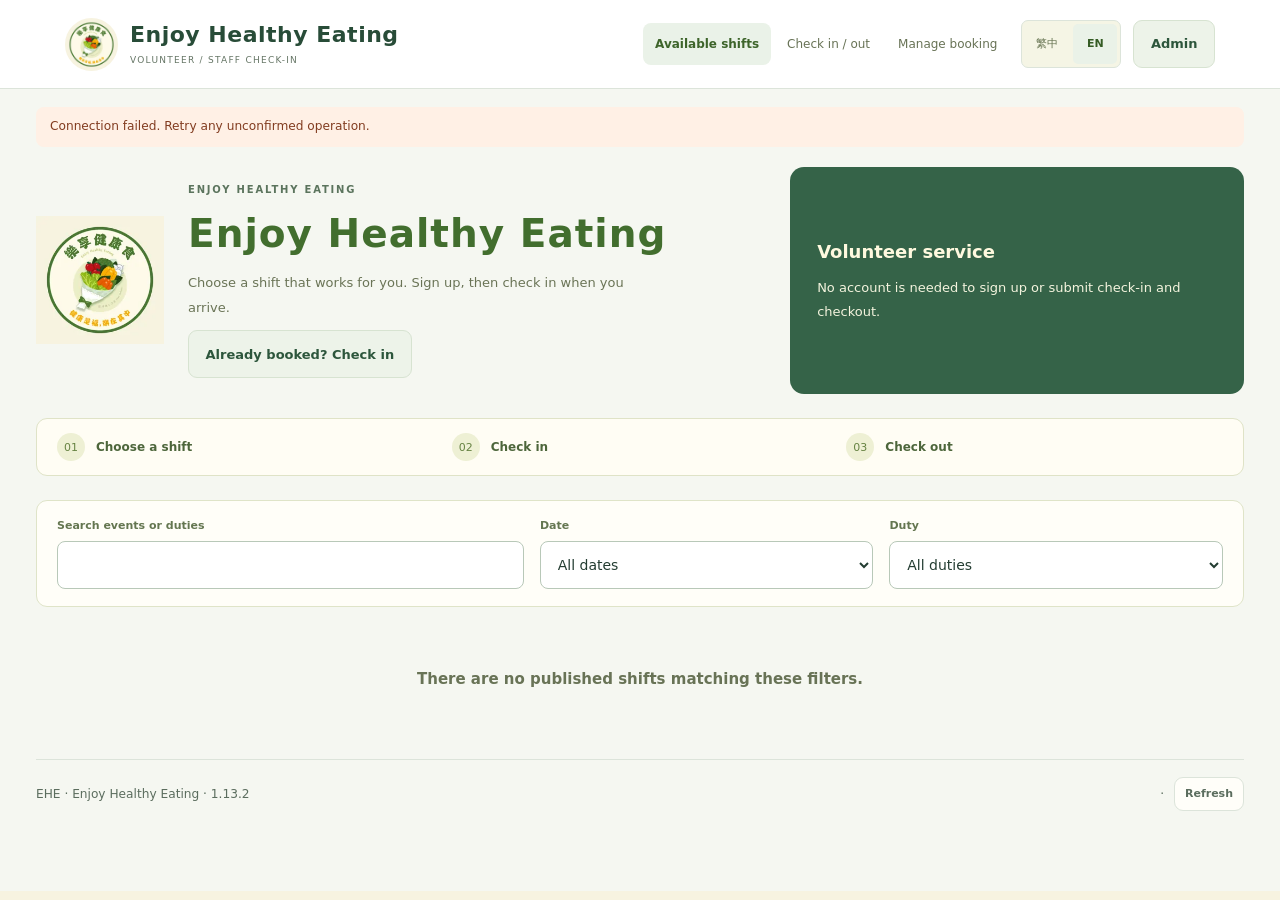
==== commit 49a855c2: "Keep volunteer details when switching check-in modes and clarify missed-time help" ====
--- a/docs/index.html
+++ b/docs/index.html
@@ -1,2 +1,2 @@
 <!doctype html>
-<html lang="en"><head><meta charset="utf-8"><meta name="viewport" content="width=device-width,initial-scale=1"><meta name="color-scheme" content="light"><meta name="referrer" content="no-referrer"><meta name="robots" content="noindex,nofollow"><meta http-equiv="Content-Security-Policy" content="default-src 'none'; script-src 'self'; style-src 'self'; img-src 'self' data: blob:; connect-src https://dcfyhkjecchogrdatgcg.supabase.co; font-src 'none'; base-uri 'none'; form-action 'none'; object-src 'none'"><title>Enjoy Healthy Eating | EHE</title><link rel="icon" href="assets/logo.svg"><link rel="stylesheet" href="assets/styles.css?v=1.13.0"><link rel="stylesheet" href="assets/release.css?v=1.13.0"><link rel="stylesheet" href="assets/schedule.css?v=1.13.0"><link rel="stylesheet" href="assets/alignment.css?v=1.13.0"><link rel="stylesheet" href="assets/workflows.css?v=1.13.0"><link rel="stylesheet" href="assets/participant-p0.css?v=1.13.0"><link rel="stylesheet" href="assets/arrival-archive.css?v=1.13.0"><link rel="stylesheet" href="assets/volunteer-visits.css?v=1.13.0"><script src="assets/config.js?v=1.13.0" defer></script><script src="assets/core.js?v=1.13.0" defer></script><script src="assets/entry.js?v=1.13.0" defer></script><script src="assets/public.js?v=1.13.0" defer></script><script src="assets/staff.js?v=1.13.0" defer></script><script src="assets/shift-details.js?v=1.13.0" defer></script><script src="assets/app.js?v=1.13.0" defer></script><script src="assets/schedule.js?v=1.13.0" defer></script><script src="assets/checkin-access.js?v=1.13.0" defer></script><script src="assets/workflows.js?v=1.13.0" defer></script><script src="assets/focus-restore.js?v=1.13.0" defer></script><script src="assets/participant-p0.js?v=1.13.0" defer></script><script src="assets/navigation.js?v=1.13.0" defer></script><script src="assets/arrival.js?v=1.13.0" defer></script><script src="assets/archive.js?v=1.13.0" defer></script><script src="assets/volunteer-visits.js?v=1.13.0" defer></script><link rel="stylesheet" href="assets/portal.css?v=1.13.0"><script src="assets/portal.js?v=1.13.0" defer></script><script src="assets/admin-times.js?v=1.13.0" defer></script><link rel="stylesheet" href="assets/attendance-workspace.css?v=1.13.0"></head><body class="volunteerPortal"><a href="#app" class="skip">Skip to content / 跳至主要內容</a><header class="topbar" id="topbar"></header><nav id="sectionNav" aria-label="Navigation"></nav><main id="main"><div id="connection" role="status">Connecting…</div><div id="app" tabindex="-1"></div><footer class="footer" id="footer"></footer></main><nav class="mobileNav" id="mobileNav" aria-label="Mobile navigation"></nav><dialog id="modal" aria-labelledby="modalTitle"></dialog><div id="toast" class="toast" role="status" aria-live="polite"></div><noscript>Please enable JavaScript. / 請啟用 JavaScript。</noscript><script src="assets/delete-records.js?v=1.13.0" defer></script><script src="assets/attendance-workspace.js?v=1.13.0" defer></script></body></html>
+<html lang="en"><head><meta charset="utf-8"><meta name="viewport" content="width=device-width,initial-scale=1"><meta name="color-scheme" content="light"><meta name="referrer" content="no-referrer"><meta name="robots" content="noindex,nofollow"><meta http-equiv="Content-Security-Policy" content="default-src 'none'; script-src 'self'; style-src 'self'; img-src 'self' data: blob:; connect-src https://dcfyhkjecchogrdatgcg.supabase.co; font-src 'none'; base-uri 'none'; form-action 'none'; object-src 'none'"><title>Enjoy Healthy Eating | EHE</title><link rel="icon" href="assets/logo.svg"><link rel="stylesheet" href="assets/styles.css?v=1.13.2"><link rel="stylesheet" href="assets/release.css?v=1.13.2"><link rel="stylesheet" href="assets/schedule.css?v=1.13.2"><link rel="stylesheet" href="assets/alignment.css?v=1.13.2"><link rel="stylesheet" href="assets/workflows.css?v=1.13.2"><link rel="stylesheet" href="assets/participant-p0.css?v=1.13.2"><link rel="stylesheet" href="assets/arrival-archive.css?v=1.13.2"><link rel="stylesheet" href="assets/volunteer-visits.css?v=1.13.2"><script src="assets/config.js?v=1.13.2" defer></script><script src="assets/core.js?v=1.13.2" defer></script><script src="assets/entry.js?v=1.13.2" defer></script><script src="assets/public.js?v=1.13.2" defer></script><script src="assets/staff.js?v=1.13.2" defer></script><script src="assets/shift-details.js?v=1.13.2" defer></script><script src="assets/app.js?v=1.13.2" defer></script><script src="assets/schedule.js?v=1.13.2" defer></script><script src="assets/checkin-access.js?v=1.13.2" defer></script><script src="assets/workflows.js?v=1.13.2" defer></script><script src="assets/focus-restore.js?v=1.13.2" defer></script><script src="assets/participant-p0.js?v=1.13.2" defer></script><script src="assets/navigation.js?v=1.13.2" defer></script><script src="assets/arrival.js?v=1.13.2" defer></script><script src="assets/archive.js?v=1.13.2" defer></script><script src="assets/volunteer-visits.js?v=1.13.2" defer></script><link rel="stylesheet" href="assets/portal.css?v=1.13.2"><script src="assets/portal.js?v=1.13.2" defer></script><script src="assets/admin-times.js?v=1.13.2" defer></script><link rel="stylesheet" href="assets/attendance-workspace.css?v=1.13.2"></head><body class="volunteerPortal"><a href="#app" class="skip">Skip to content / 跳至主要內容</a><header class="topbar" id="topbar"></header><nav id="sectionNav" aria-label="Navigation"></nav><main id="main"><div id="connection" role="status">Connecting…</div><div id="app" tabindex="-1"></div><footer class="footer" id="footer"></footer></main><nav class="mobileNav" id="mobileNav" aria-label="Mobile navigation"></nav><dialog id="modal" aria-labelledby="modalTitle"></dialog><div id="toast" class="toast" role="status" aria-live="polite"></div><noscript>Please enable JavaScript. / 請啟用 JavaScript。</noscript><script src="assets/delete-records.js?v=1.13.2" defer></script><script src="assets/attendance-workspace.js?v=1.13.2" defer></script></body></html>
--- a/docs/assets/volunteer-visits.css
+++ b/docs/assets/volunteer-visits.css
@@ -3,3 +3,5 @@
 #sectionNav .primaryWorkflowNav{display:grid;grid-template-columns:repeat(2,minmax(0,1fr));gap:12px;align-items:stretch}#sectionNav .primaryWorkflowNav>button{min-width:0;width:100%;min-height:52px;white-space:normal!important;overflow-wrap:anywhere;line-height:1.4;text-align:center;display:flex;align-items:center;justify-content:center;box-sizing:border-box;padding:14px 16px;height:auto}#sectionNav .secondaryWorkflowNav>button{white-space:normal;min-height:44px;line-height:1.4;text-align:left}#sectionNav .secondaryWorkflowNav{gap:8px}
 @media(max-width:1050px){.visitStaffControls{grid-template-columns:1fr 1fr}.visitStaffControls>:nth-child(2){grid-column:1/-1;grid-row:2}.visitRecord{grid-template-columns:minmax(180px,1fr) minmax(200px,1.2fr)}.visitRecordActions{grid-column:1/-1;flex-direction:row;align-items:center;flex-wrap:wrap}.visitRecordActions .btn{width:auto}.visitRecordActions small{text-align:left}}
 @media(max-width:600px){#sectionNav .primaryWorkflowNav{grid-template-columns:1fr;gap:10px}#sectionNav .primaryWorkflowNav>button{min-height:52px}.visitStaffControls{grid-template-columns:1fr}.visitStaffControls>:nth-child(2){grid-column:auto;grid-row:auto}.visitRecord{grid-template-columns:1fr;gap:20px}.visitRecordTimes{grid-template-columns:repeat(2,minmax(0,1fr));gap:16px}.visitRecordTimes>:last-child{grid-column:1/-1}.visitRecordActions{gap:10px}.visitRecordActions .btn{flex:1;min-width:120px}.visitRecordActions .pill{width:auto}.visitUnassigned{flex-direction:column;align-items:stretch;gap:12px}.visitReceiptTimes>div{grid-template-columns:1fr;gap:4px}.quickVisitPanel .formGrid{grid-template-columns:1fr}.quickVisitPanel{padding:20px}.visitStats{grid-template-columns:repeat(2,minmax(0,1fr));gap:12px}.visitStats .stat{padding:16px}.visitStats .statValue{font-size:1.6rem}.visitOptional>summary{padding-right:6px}}
+
+.visitMissedHelp{margin-top:24px;padding:16px 18px;background:#f2f5ed;border-radius:12px;border:1px solid #dce4d8}.visitMissedHelp strong{font-size:.9375rem}.visitMissedHelp p{font-size:.9375rem;line-height:1.6;margin:6px 0 0;color:#536952}
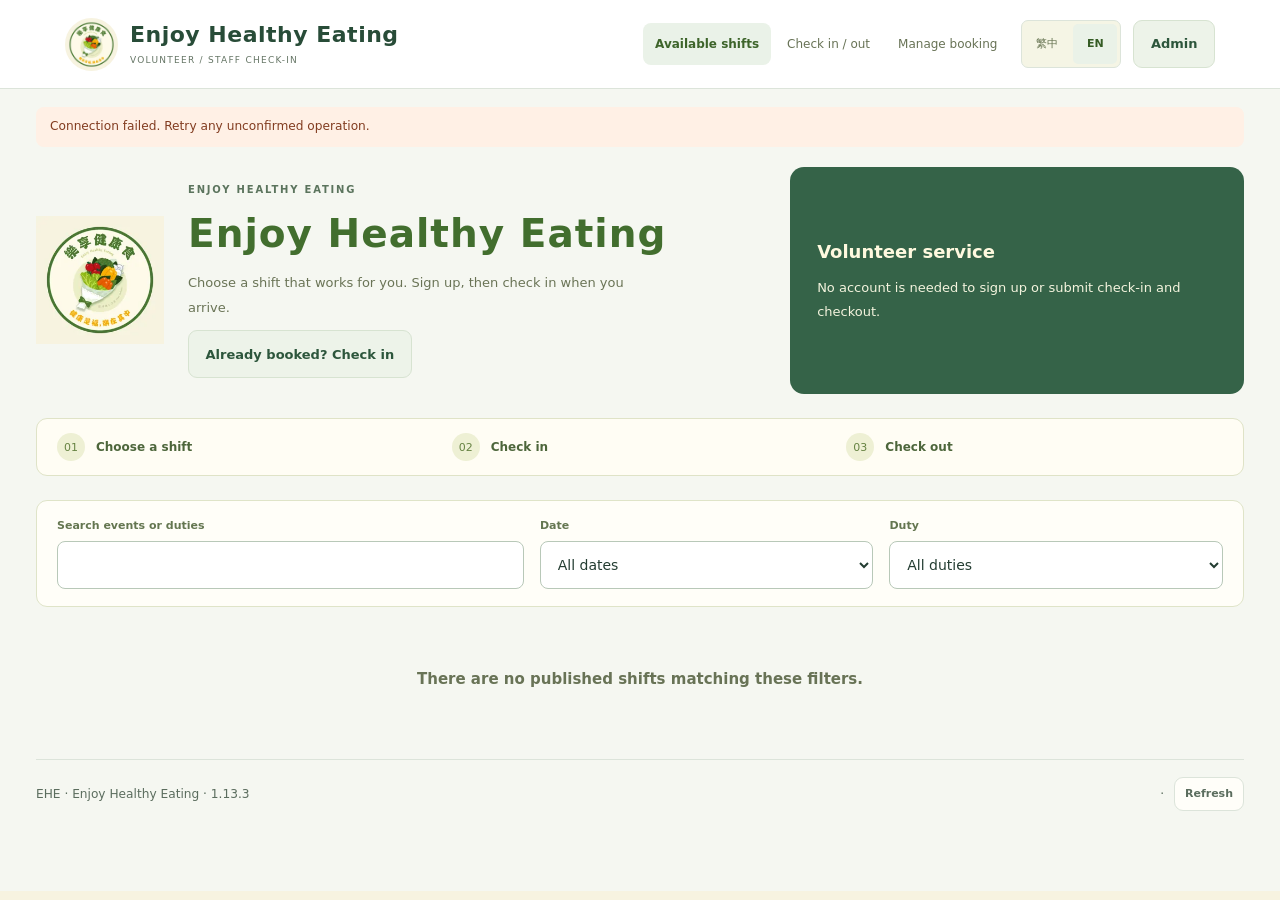
==== commit 6c20410e: "Add supplied volunteer NDA and statement links to check-in and staff attendance" ====
--- a/docs/index.html
+++ b/docs/index.html
@@ -1,2 +1,2 @@
 <!doctype html>
-<html lang="en"><head><meta charset="utf-8"><meta name="viewport" content="width=device-width,initial-scale=1"><meta name="color-scheme" content="light"><meta name="referrer" content="no-referrer"><meta name="robots" content="noindex,nofollow"><meta http-equiv="Content-Security-Policy" content="default-src 'none'; script-src 'self'; style-src 'self'; img-src 'self' data: blob:; connect-src https://dcfyhkjecchogrdatgcg.supabase.co; font-src 'none'; base-uri 'none'; form-action 'none'; object-src 'none'"><title>Enjoy Healthy Eating | EHE</title><link rel="icon" href="assets/logo.svg"><link rel="stylesheet" href="assets/styles.css?v=1.13.2"><link rel="stylesheet" href="assets/release.css?v=1.13.2"><link rel="stylesheet" href="assets/schedule.css?v=1.13.2"><link rel="stylesheet" href="assets/alignment.css?v=1.13.2"><link rel="stylesheet" href="assets/workflows.css?v=1.13.2"><link rel="stylesheet" href="assets/participant-p0.css?v=1.13.2"><link rel="stylesheet" href="assets/arrival-archive.css?v=1.13.2"><link rel="stylesheet" href="assets/volunteer-visits.css?v=1.13.2"><script src="assets/config.js?v=1.13.2" defer></script><script src="assets/core.js?v=1.13.2" defer></script><script src="assets/entry.js?v=1.13.2" defer></script><script src="assets/public.js?v=1.13.2" defer></script><script src="assets/staff.js?v=1.13.2" defer></script><script src="assets/shift-details.js?v=1.13.2" defer></script><script src="assets/app.js?v=1.13.2" defer></script><script src="assets/schedule.js?v=1.13.2" defer></script><script src="assets/checkin-access.js?v=1.13.2" defer></script><script src="assets/workflows.js?v=1.13.2" defer></script><script src="assets/focus-restore.js?v=1.13.2" defer></script><script src="assets/participant-p0.js?v=1.13.2" defer></script><script src="assets/navigation.js?v=1.13.2" defer></script><script src="assets/arrival.js?v=1.13.2" defer></script><script src="assets/archive.js?v=1.13.2" defer></script><script src="assets/volunteer-visits.js?v=1.13.2" defer></script><link rel="stylesheet" href="assets/portal.css?v=1.13.2"><script src="assets/portal.js?v=1.13.2" defer></script><script src="assets/admin-times.js?v=1.13.2" defer></script><link rel="stylesheet" href="assets/attendance-workspace.css?v=1.13.2"></head><body class="volunteerPortal"><a href="#app" class="skip">Skip to content / 跳至主要內容</a><header class="topbar" id="topbar"></header><nav id="sectionNav" aria-label="Navigation"></nav><main id="main"><div id="connection" role="status">Connecting…</div><div id="app" tabindex="-1"></div><footer class="footer" id="footer"></footer></main><nav class="mobileNav" id="mobileNav" aria-label="Mobile navigation"></nav><dialog id="modal" aria-labelledby="modalTitle"></dialog><div id="toast" class="toast" role="status" aria-live="polite"></div><noscript>Please enable JavaScript. / 請啟用 JavaScript。</noscript><script src="assets/delete-records.js?v=1.13.2" defer></script><script src="assets/attendance-workspace.js?v=1.13.2" defer></script></body></html>
+<html lang="en"><head><meta charset="utf-8"><meta name="viewport" content="width=device-width,initial-scale=1"><meta name="color-scheme" content="light"><meta name="referrer" content="no-referrer"><meta name="robots" content="noindex,nofollow"><meta http-equiv="Content-Security-Policy" content="default-src 'none'; script-src 'self'; style-src 'self'; img-src 'self' data: blob:; connect-src https://dcfyhkjecchogrdatgcg.supabase.co; font-src 'none'; base-uri 'none'; form-action 'none'; object-src 'none'"><title>Enjoy Healthy Eating | EHE</title><link rel="icon" href="assets/logo.svg"><link rel="stylesheet" href="assets/styles.css?v=1.13.3"><link rel="stylesheet" href="assets/release.css?v=1.13.3"><link rel="stylesheet" href="assets/schedule.css?v=1.13.3"><link rel="stylesheet" href="assets/alignment.css?v=1.13.3"><link rel="stylesheet" href="assets/workflows.css?v=1.13.3"><link rel="stylesheet" href="assets/participant-p0.css?v=1.13.3"><link rel="stylesheet" href="assets/arrival-archive.css?v=1.13.3"><link rel="stylesheet" href="assets/volunteer-visits.css?v=1.13.3"><script src="assets/config.js?v=1.13.3" defer></script><script src="assets/core.js?v=1.13.3" defer></script><script src="assets/entry.js?v=1.13.3" defer></script><script src="assets/public.js?v=1.13.3" defer></script><script src="assets/staff.js?v=1.13.3" defer></script><script src="assets/shift-details.js?v=1.13.3" defer></script><script src="assets/app.js?v=1.13.3" defer></script><script src="assets/schedule.js?v=1.13.3" defer></script><script src="assets/checkin-access.js?v=1.13.3" defer></script><script src="assets/workflows.js?v=1.13.3" defer></script><script src="assets/focus-restore.js?v=1.13.3" defer></script><script src="assets/participant-p0.js?v=1.13.3" defer></script><script src="assets/navigation.js?v=1.13.3" defer></script><script src="assets/arrival.js?v=1.13.3" defer></script><script src="assets/archive.js?v=1.13.3" defer></script><script src="assets/volunteer-visits.js?v=1.13.3" defer></script><link rel="stylesheet" href="assets/portal.css?v=1.13.3"><script src="assets/portal.js?v=1.13.3" defer></script><script src="assets/admin-times.js?v=1.13.3" defer></script><link rel="stylesheet" href="assets/attendance-workspace.css?v=1.13.3"></head><body class="volunteerPortal"><a href="#app" class="skip">Skip to content / 跳至主要內容</a><header class="topbar" id="topbar"></header><nav id="sectionNav" aria-label="Navigation"></nav><main id="main"><div id="connection" role="status">Connecting…</div><div id="app" tabindex="-1"></div><footer class="footer" id="footer"></footer></main><nav class="mobileNav" id="mobileNav" aria-label="Mobile navigation"></nav><dialog id="modal" aria-labelledby="modalTitle"></dialog><div id="toast" class="toast" role="status" aria-live="polite"></div><noscript>Please enable JavaScript. / 請啟用 JavaScript。</noscript><script src="assets/delete-records.js?v=1.13.3" defer></script><script src="assets/attendance-workspace.js?v=1.13.3" defer></script></body></html>
--- a/docs/assets/volunteer-visits.css
+++ b/docs/assets/volunteer-visits.css
@@ -5,3 +5,5 @@
 @media(max-width:600px){#sectionNav .primaryWorkflowNav{grid-template-columns:1fr;gap:10px}#sectionNav .primaryWorkflowNav>button{min-height:52px}.visitStaffControls{grid-template-columns:1fr}.visitStaffControls>:nth-child(2){grid-column:auto;grid-row:auto}.visitRecord{grid-template-columns:1fr;gap:20px}.visitRecordTimes{grid-template-columns:repeat(2,minmax(0,1fr));gap:16px}.visitRecordTimes>:last-child{grid-column:1/-1}.visitRecordActions{gap:10px}.visitRecordActions .btn{flex:1;min-width:120px}.visitRecordActions .pill{width:auto}.visitUnassigned{flex-direction:column;align-items:stretch;gap:12px}.visitReceiptTimes>div{grid-template-columns:1fr;gap:4px}.quickVisitPanel .formGrid{grid-template-columns:1fr}.quickVisitPanel{padding:20px}.visitStats{grid-template-columns:repeat(2,minmax(0,1fr));gap:12px}.visitStats .stat{padding:16px}.visitStats .statValue{font-size:1.6rem}.visitOptional>summary{padding-right:6px}}
 
 .visitMissedHelp{margin-top:24px;padding:16px 18px;background:#f2f5ed;border-radius:12px;border:1px solid #dce4d8}.visitMissedHelp strong{font-size:.9375rem}.visitMissedHelp p{font-size:.9375rem;line-height:1.6;margin:6px 0 0;color:#536952}
+
+.volunteerAgreements{margin:24px 0;padding:20px;background:#f4f6ef;border:1px solid #dce4d8;border-radius:14px}.volunteerAgreements h3{font-size:1.125rem;margin:0 0 10px}.volunteerAgreements p{line-height:1.6}.agreementLinks{display:grid;gap:10px;margin:16px 0}.agreementLinks a{display:block;padding:14px 16px;min-height:44px;box-sizing:border-box;background:#fff;border:1px solid #cbd8c7;border-radius:10px;color:#284f39;font-weight:650;line-height:1.5;overflow-wrap:anywhere}.agreementLinks a:focus-visible{outline:3px solid #356348;outline-offset:3px}
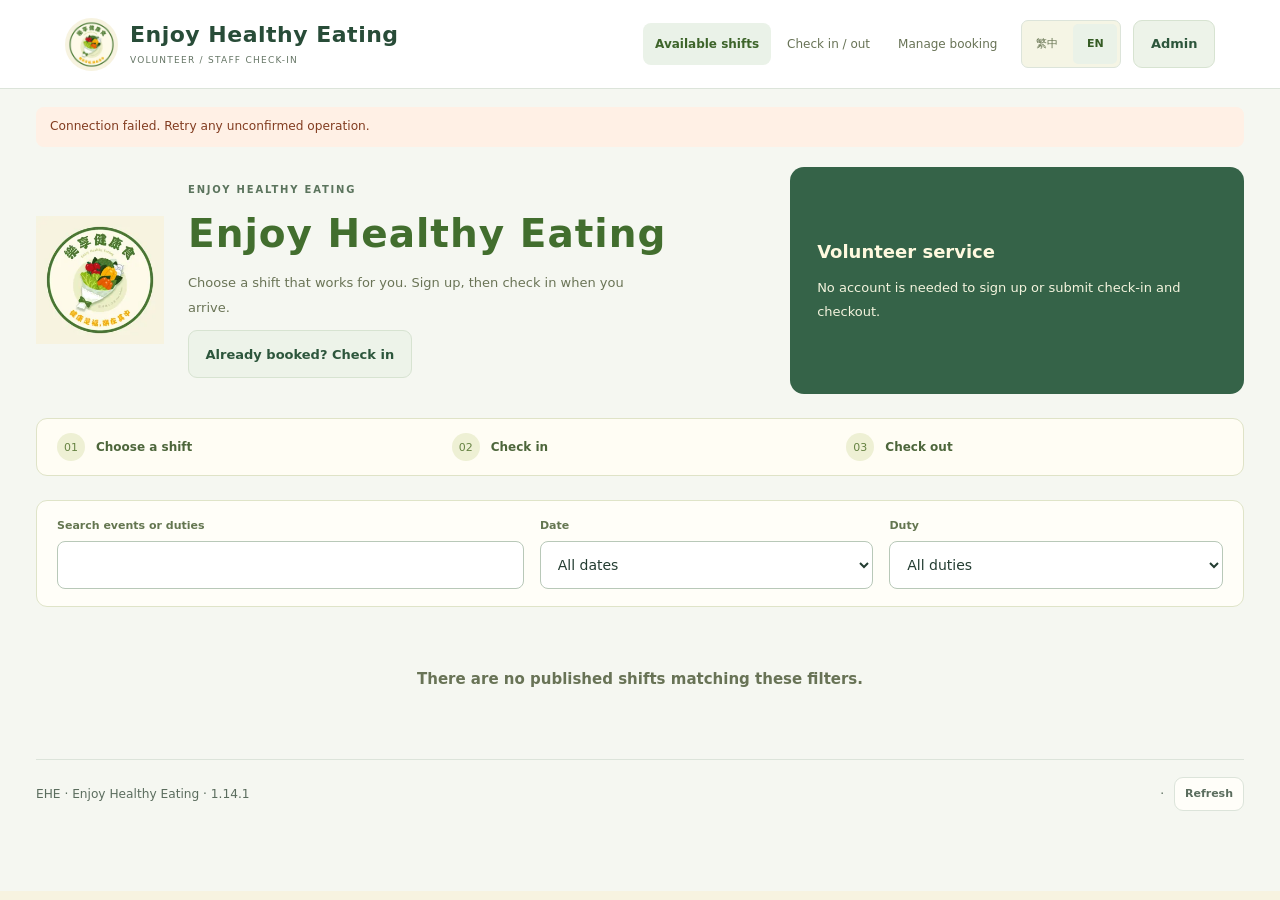
==== commit 8a45e282: "Require check-in events and add atomic admin bulk attendance editing with Undo" ====
--- a/docs/index.html
+++ b/docs/index.html
@@ -1,2 +1,2 @@
 <!doctype html>
-<html lang="en"><head><meta charset="utf-8"><meta name="viewport" content="width=device-width,initial-scale=1"><meta name="color-scheme" content="light"><meta name="referrer" content="no-referrer"><meta name="robots" content="noindex,nofollow"><meta http-equiv="Content-Security-Policy" content="default-src 'none'; script-src 'self'; style-src 'self'; img-src 'self' data: blob:; connect-src https://dcfyhkjecchogrdatgcg.supabase.co; font-src 'none'; base-uri 'none'; form-action 'none'; object-src 'none'"><title>Enjoy Healthy Eating | EHE</title><link rel="icon" href="assets/logo.svg"><link rel="stylesheet" href="assets/styles.css?v=1.13.3"><link rel="stylesheet" href="assets/release.css?v=1.13.3"><link rel="stylesheet" href="assets/schedule.css?v=1.13.3"><link rel="stylesheet" href="assets/alignment.css?v=1.13.3"><link rel="stylesheet" href="assets/workflows.css?v=1.13.3"><link rel="stylesheet" href="assets/participant-p0.css?v=1.13.3"><link rel="stylesheet" href="assets/arrival-archive.css?v=1.13.3"><link rel="stylesheet" href="assets/volunteer-visits.css?v=1.13.3"><script src="assets/config.js?v=1.13.3" defer></script><script src="assets/core.js?v=1.13.3" defer></script><script src="assets/entry.js?v=1.13.3" defer></script><script src="assets/public.js?v=1.13.3" defer></script><script src="assets/staff.js?v=1.13.3" defer></script><script src="assets/shift-details.js?v=1.13.3" defer></script><script src="assets/app.js?v=1.13.3" defer></script><script src="assets/schedule.js?v=1.13.3" defer></script><script src="assets/checkin-access.js?v=1.13.3" defer></script><script src="assets/workflows.js?v=1.13.3" defer></script><script src="assets/focus-restore.js?v=1.13.3" defer></script><script src="assets/participant-p0.js?v=1.13.3" defer></script><script src="assets/navigation.js?v=1.13.3" defer></script><script src="assets/arrival.js?v=1.13.3" defer></script><script src="assets/archive.js?v=1.13.3" defer></script><script src="assets/volunteer-visits.js?v=1.13.3" defer></script><link rel="stylesheet" href="assets/portal.css?v=1.13.3"><script src="assets/portal.js?v=1.13.3" defer></script><script src="assets/admin-times.js?v=1.13.3" defer></script><link rel="stylesheet" href="assets/attendance-workspace.css?v=1.13.3"></head><body class="volunteerPortal"><a href="#app" class="skip">Skip to content / 跳至主要內容</a><header class="topbar" id="topbar"></header><nav id="sectionNav" aria-label="Navigation"></nav><main id="main"><div id="connection" role="status">Connecting…</div><div id="app" tabindex="-1"></div><footer class="footer" id="footer"></footer></main><nav class="mobileNav" id="mobileNav" aria-label="Mobile navigation"></nav><dialog id="modal" aria-labelledby="modalTitle"></dialog><div id="toast" class="toast" role="status" aria-live="polite"></div><noscript>Please enable JavaScript. / 請啟用 JavaScript。</noscript><script src="assets/delete-records.js?v=1.13.3" defer></script><script src="assets/attendance-workspace.js?v=1.13.3" defer></script></body></html>
+<html lang="en"><head><meta charset="utf-8"><meta name="viewport" content="width=device-width,initial-scale=1"><meta name="color-scheme" content="light"><meta name="referrer" content="no-referrer"><meta name="robots" content="noindex,nofollow"><meta http-equiv="Content-Security-Policy" content="default-src 'none'; script-src 'self'; style-src 'self'; img-src 'self' data: blob:; connect-src https://dcfyhkjecchogrdatgcg.supabase.co; font-src 'none'; base-uri 'none'; form-action 'none'; object-src 'none'"><title>Enjoy Healthy Eating | EHE</title><link rel="icon" href="assets/logo.svg"><link rel="stylesheet" href="assets/styles.css?v=1.14.1"><link rel="stylesheet" href="assets/release.css?v=1.14.1"><link rel="stylesheet" href="assets/schedule.css?v=1.14.1"><link rel="stylesheet" href="assets/alignment.css?v=1.14.1"><link rel="stylesheet" href="assets/workflows.css?v=1.14.1"><link rel="stylesheet" href="assets/participant-p0.css?v=1.14.1"><link rel="stylesheet" href="assets/arrival-archive.css?v=1.14.1"><link rel="stylesheet" href="assets/volunteer-visits.css?v=1.14.1"><script src="assets/config.js?v=1.14.1" defer></script><script src="assets/core.js?v=1.14.1" defer></script><script src="assets/entry.js?v=1.14.1" defer></script><script src="assets/public.js?v=1.14.1" defer></script><script src="assets/staff.js?v=1.14.1" defer></script><script src="assets/shift-details.js?v=1.14.1" defer></script><script src="assets/app.js?v=1.14.1" defer></script><script src="assets/schedule.js?v=1.14.1" defer></script><script src="assets/checkin-access.js?v=1.14.1" defer></script><script src="assets/workflows.js?v=1.14.1" defer></script><script src="assets/focus-restore.js?v=1.14.1" defer></script><script src="assets/participant-p0.js?v=1.14.1" defer></script><script src="assets/navigation.js?v=1.14.1" defer></script><script src="assets/arrival.js?v=1.14.1" defer></script><script src="assets/archive.js?v=1.14.1" defer></script><script src="assets/volunteer-visits.js?v=1.14.1" defer></script><link rel="stylesheet" href="assets/portal.css?v=1.14.1"><script src="assets/portal.js?v=1.14.1" defer></script><script src="assets/admin-times.js?v=1.14.1" defer></script><link rel="stylesheet" href="assets/attendance-workspace.css?v=1.14.1"></head><body class="volunteerPortal"><a href="#app" class="skip">Skip to content / 跳至主要內容</a><header class="topbar" id="topbar"></header><nav id="sectionNav" aria-label="Navigation"></nav><main id="main"><div id="connection" role="status">Connecting…</div><div id="app" tabindex="-1"></div><footer class="footer" id="footer"></footer></main><nav class="mobileNav" id="mobileNav" aria-label="Mobile navigation"></nav><dialog id="modal" aria-labelledby="modalTitle"></dialog><div id="toast" class="toast" role="status" aria-live="polite"></div><noscript>Please enable JavaScript. / 請啟用 JavaScript。</noscript><script src="assets/delete-records.js?v=1.14.1" defer></script><script src="assets/attendance-workspace.js?v=1.14.1" defer></script><script src="assets/bulk-attendance.js?v=1.14.1" defer></script></body></html>
--- a/docs/assets/attendance-workspace.css
+++ b/docs/assets/attendance-workspace.css
@@ -2,3 +2,5 @@
 .workspaceHeading{display:flex;justify-content:space-between;align-items:center;gap:24px;margin:0 0 24px}.workspaceHeading h2{font-size:clamp(1.4rem,2.5vw,1.9rem);letter-spacing:-.025em;margin:8px 0}.workspaceHeading p{color:#61705f;line-height:1.6;margin:0;max-width:680px}.workspaceHeading>.btn{flex-shrink:0}.workspaceFilterChips{display:flex;flex-wrap:wrap;gap:10px;margin:20px 0}.workspaceRoster{padding:24px}.workspaceRosterTools{display:flex;align-items:center;justify-content:space-between;gap:18px;margin:20px 0;color:#62705f;font-size:.875rem;line-height:1.6}.workspaceRosterTools .actions{margin:0;flex-shrink:0}.workspaceResults{font-size:.875rem;color:#5d705e;margin:16px 0}.volunteerGroup{border:1px solid #dce4da;border-radius:14px;overflow:hidden;margin:16px 0;background:#fff}.volunteerGroupHead{background:#edf3e9;padding:18px 20px;display:flex;align-items:center;justify-content:space-between;gap:20px}.volunteerGroupHead h3{font-size:1.2rem;line-height:1.4;margin:0;overflow-wrap:anywhere}.volunteerGroupHead p{color:#61705f;margin:5px 0 0;font-size:.875rem}.groupHours{display:grid;text-align:right;flex-shrink:0;gap:4px}.groupHours strong{font-size:1.3rem;font-variant-numeric:tabular-nums}.groupHours span{font-size:.8rem;color:#5d705e}.visitRecord.workspaceVisit{grid-template-columns:minmax(180px,1fr) minmax(280px,1.5fr) minmax(155px,.75fr);padding:20px;margin:0;gap:20px}.workspaceVisitContext{display:flex;flex-direction:column;align-items:flex-start;gap:8px;overflow-wrap:anywhere;line-height:1.5}.workspaceVisitContext strong{font-size:.9375rem}.workspaceVisitContext>span:not(.pill){font-size:.875rem;color:#61705f}.workspaceVisit .visitRecordTimes{grid-template-columns:1fr 1fr;gap:14px}.workspaceVisit .visitRecordTimes>div:last-child{grid-column:1/-1}.workspaceVisit .visitRecordTimes dd{font-size:.9375rem}.workspaceVisit .visitRecordActions{gap:8px}.workspaceVisit .visitRecordActions .btn{font-size:.875rem;min-height:44px;padding:10px 12px}.workspaceSave{font-size:.8rem;color:#466748}.saveUnconfirmed{color:#8a4220;font-weight:650}.workspaceFailure{display:flex;justify-content:space-between;align-items:center;gap:20px;padding:18px;background:#fff2e5;border:1px solid #e3c7a6;border-radius:10px;margin:12px 0}.workspaceFailure p{margin:6px 0 0;font-size:.875rem;line-height:1.5}.workspaceFailure .btn{flex-shrink:0}.participantHistory{margin-top:16px;border-top:1px solid #e1e7dc;padding-top:12px}.participantHistory summary{font-size:.875rem;color:#42634a;cursor:pointer;min-height:44px;display:flex;align-items:center;gap:8px}.participantHistory summary:before{content:'▸'}.participantHistory[open] summary:before{content:'▾'}.participantHistory ol{padding:0;list-style:none;display:grid;gap:8px;margin:10px 0}.historyState{display:grid;grid-template-columns:28px 1fr auto;align-items:center;gap:10px;font-size:.875rem;padding:8px 0;border-bottom:1px solid #edf0e9}.historyState strong{font-weight:500}.historySymbol,.historyPreview span{width:24px;height:24px;display:inline-grid;place-items:center;border:1px solid #aebaa7;border-radius:50%;font-weight:700;font-size:.875rem;flex-shrink:0}.present .historySymbol,.historyPreview .present{background:#dcecd9;border-color:#7ca475;color:#285332}.absent .historySymbol,.historyPreview .absent{background:#f9e5dd;border-color:#be927b;color:#8b3c24}.unrecorded .historySymbol,.historyPreview .unrecorded{background:#fff4d9;border-color:#c7ab67;color:#70581f}.not_enrolled .historySymbol,.historyPreview .not_enrolled{background:#f1f2ee;color:#697263}.historyPreview{display:flex;gap:6px;flex-wrap:wrap;margin-top:12px;align-items:center}.historyPreview>small{font-size:.8rem;color:#61705f;margin-right:6px}
 @media(max-width:1050px){.visitRecord.workspaceVisit{grid-template-columns:1fr 1.3fr}.workspaceVisit .visitRecordActions{grid-column:1/-1;flex-direction:row;flex-wrap:wrap}.workspaceVisit .visitRecordActions .btn{width:auto}.workspaceRosterTools{align-items:flex-start;flex-direction:column}.workspaceVisit .visitRecordActions small{width:100%;text-align:left}}
 @media(max-width:600px){.workspaceHeading{align-items:stretch;flex-direction:column;gap:16px}.workspaceHeading>.btn{width:100%}.workspaceRoster{padding:16px}.volunteerGroupHead{padding:16px;align-items:flex-start;gap:12px}.volunteerGroupHead h3{font-size:1.125rem}.groupHours strong{font-size:1.125rem}.groupHours span{max-width:85px;line-height:1.4}.visitRecord.workspaceVisit{grid-template-columns:1fr;padding:16px;gap:16px}.workspaceVisit .visitRecordTimes{grid-template-columns:1fr 1fr}.workspaceRosterTools .actions{flex-wrap:wrap}.workspaceFailure{flex-direction:column;align-items:stretch}.historyState{grid-template-columns:28px 1fr}.historyState strong{grid-column:2}.workspaceFilterChips .filterChip{flex:1;min-width:125px;min-height:44px}}
+.bulkToolbar{display:flex;align-items:center;flex-wrap:wrap;gap:12px;margin-bottom:20px}.bulkEntryChoice{grid-column:1/-1;display:flex;align-items:center;gap:10px;font-weight:650;font-size:.9375rem}.bulkEntryChoice input{width:22px;height:22px}.bulkField{padding:16px 0;border-bottom:1px solid #dce4d8}.bulkField>.field{margin-top:12px}.bulkPreviewRow{padding:14px 0;border-bottom:1px solid #dce4d8}.bulkPreviewRow p{line-height:1.6;font-size:.9375rem;margin:6px 0;overflow-wrap:anywhere}
+.bulkEntryChoice .sr-only{position:absolute;width:1px;height:1px;padding:0;margin:-1px;overflow:hidden;clip:rect(0,0,0,0);white-space:nowrap;border:0}.toast.show:has([data-bulk-undo]){pointer-events:auto;display:flex;align-items:center;gap:16px}.toast [data-bulk-undo]{flex-shrink:0;min-height:44px}
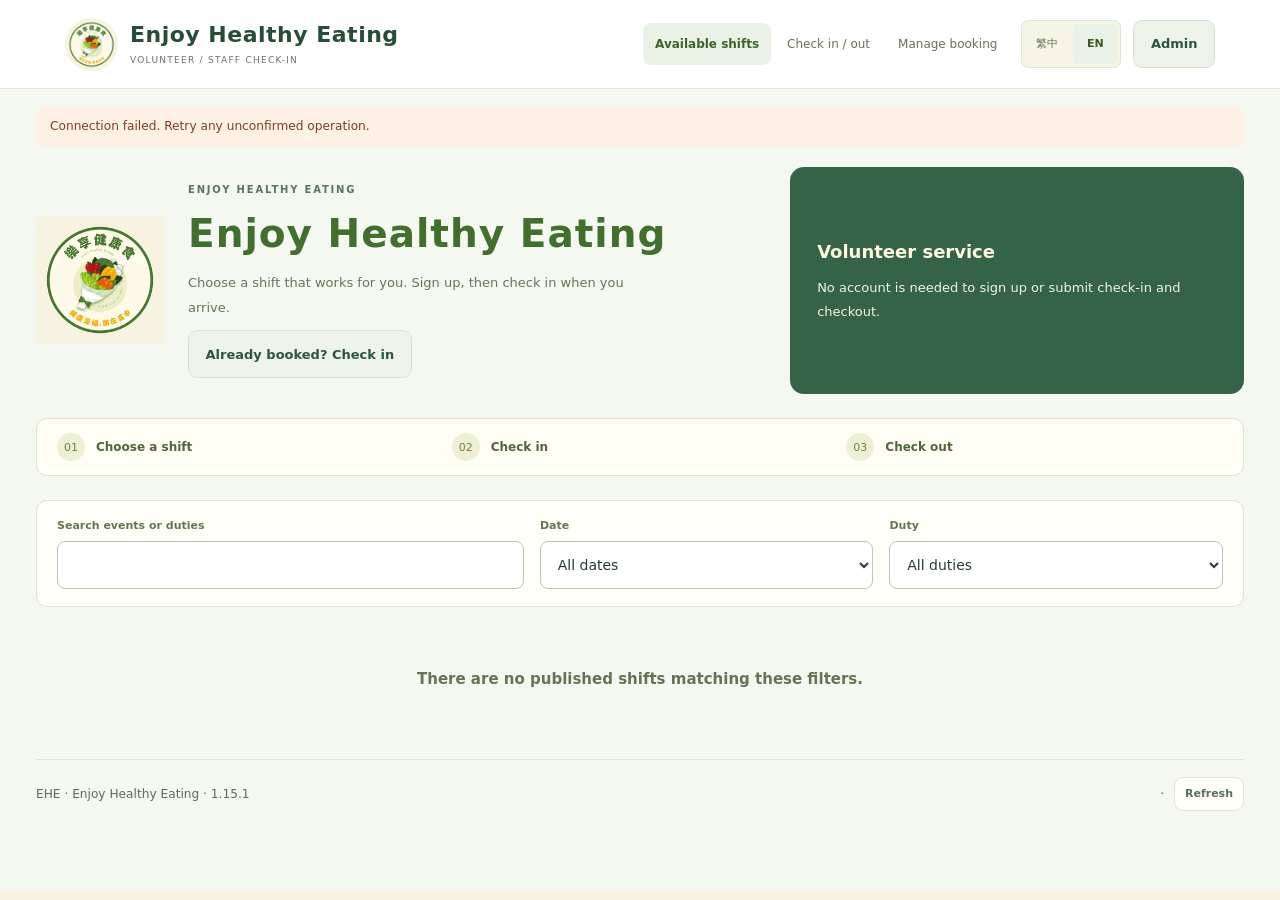
==== commit 4c3f91a6: "Add cycle dashboard with attendance charts, participant matrix and session schedule" ====
--- a/docs/index.html
+++ b/docs/index.html
@@ -1,2 +1,2 @@
 <!doctype html>
-<html lang="en"><head><meta charset="utf-8"><meta name="viewport" content="width=device-width,initial-scale=1"><meta name="color-scheme" content="light"><meta name="referrer" content="no-referrer"><meta name="robots" content="noindex,nofollow"><meta http-equiv="Content-Security-Policy" content="default-src 'none'; script-src 'self'; style-src 'self'; img-src 'self' data: blob:; connect-src https://dcfyhkjecchogrdatgcg.supabase.co; font-src 'none'; base-uri 'none'; form-action 'none'; object-src 'none'"><title>Enjoy Healthy Eating | EHE</title><link rel="icon" href="assets/logo.svg"><link rel="stylesheet" href="assets/styles.css?v=1.14.1"><link rel="stylesheet" href="assets/release.css?v=1.14.1"><link rel="stylesheet" href="assets/schedule.css?v=1.14.1"><link rel="stylesheet" href="assets/alignment.css?v=1.14.1"><link rel="stylesheet" href="assets/workflows.css?v=1.14.1"><link rel="stylesheet" href="assets/participant-p0.css?v=1.14.1"><link rel="stylesheet" href="assets/arrival-archive.css?v=1.14.1"><link rel="stylesheet" href="assets/volunteer-visits.css?v=1.14.1"><script src="assets/config.js?v=1.14.1" defer></script><script src="assets/core.js?v=1.14.1" defer></script><script src="assets/entry.js?v=1.14.1" defer></script><script src="assets/public.js?v=1.14.1" defer></script><script src="assets/staff.js?v=1.14.1" defer></script><script src="assets/shift-details.js?v=1.14.1" defer></script><script src="assets/app.js?v=1.14.1" defer></script><script src="assets/schedule.js?v=1.14.1" defer></script><script src="assets/checkin-access.js?v=1.14.1" defer></script><script src="assets/workflows.js?v=1.14.1" defer></script><script src="assets/focus-restore.js?v=1.14.1" defer></script><script src="assets/participant-p0.js?v=1.14.1" defer></script><script src="assets/navigation.js?v=1.14.1" defer></script><script src="assets/arrival.js?v=1.14.1" defer></script><script src="assets/archive.js?v=1.14.1" defer></script><script src="assets/volunteer-visits.js?v=1.14.1" defer></script><link rel="stylesheet" href="assets/portal.css?v=1.14.1"><script src="assets/portal.js?v=1.14.1" defer></script><script src="assets/admin-times.js?v=1.14.1" defer></script><link rel="stylesheet" href="assets/attendance-workspace.css?v=1.14.1"></head><body class="volunteerPortal"><a href="#app" class="skip">Skip to content / 跳至主要內容</a><header class="topbar" id="topbar"></header><nav id="sectionNav" aria-label="Navigation"></nav><main id="main"><div id="connection" role="status">Connecting…</div><div id="app" tabindex="-1"></div><footer class="footer" id="footer"></footer></main><nav class="mobileNav" id="mobileNav" aria-label="Mobile navigation"></nav><dialog id="modal" aria-labelledby="modalTitle"></dialog><div id="toast" class="toast" role="status" aria-live="polite"></div><noscript>Please enable JavaScript. / 請啟用 JavaScript。</noscript><script src="assets/delete-records.js?v=1.14.1" defer></script><script src="assets/attendance-workspace.js?v=1.14.1" defer></script><script src="assets/bulk-attendance.js?v=1.14.1" defer></script></body></html>
+<html lang="en"><head><meta charset="utf-8"><meta name="viewport" content="width=device-width,initial-scale=1"><meta name="color-scheme" content="light"><meta name="referrer" content="no-referrer"><meta name="robots" content="noindex,nofollow"><meta http-equiv="Content-Security-Policy" content="default-src 'none'; script-src 'self'; style-src 'self'; img-src 'self' data: blob:; connect-src https://dcfyhkjecchogrdatgcg.supabase.co; font-src 'none'; base-uri 'none'; form-action 'none'; object-src 'none'"><title>Enjoy Healthy Eating | EHE</title><link rel="icon" href="assets/logo.svg"><link rel="stylesheet" href="assets/styles.css?v=1.15.1"><link rel="stylesheet" href="assets/release.css?v=1.15.1"><link rel="stylesheet" href="assets/schedule.css?v=1.15.1"><link rel="stylesheet" href="assets/alignment.css?v=1.15.1"><link rel="stylesheet" href="assets/workflows.css?v=1.15.1"><link rel="stylesheet" href="assets/participant-p0.css?v=1.15.1"><link rel="stylesheet" href="assets/arrival-archive.css?v=1.15.1"><link rel="stylesheet" href="assets/volunteer-visits.css?v=1.15.1"><script src="assets/config.js?v=1.15.1" defer></script><script src="assets/core.js?v=1.15.1" defer></script><script src="assets/entry.js?v=1.15.1" defer></script><script src="assets/public.js?v=1.15.1" defer></script><script src="assets/staff.js?v=1.15.1" defer></script><script src="assets/shift-details.js?v=1.15.1" defer></script><script src="assets/app.js?v=1.15.1" defer></script><script src="assets/schedule.js?v=1.15.1" defer></script><script src="assets/checkin-access.js?v=1.15.1" defer></script><script src="assets/workflows.js?v=1.15.1" defer></script><script src="assets/focus-restore.js?v=1.15.1" defer></script><script src="assets/participant-p0.js?v=1.15.1" defer></script><script src="assets/navigation.js?v=1.15.1" defer></script><script src="assets/arrival.js?v=1.15.1" defer></script><script src="assets/archive.js?v=1.15.1" defer></script><script src="assets/volunteer-visits.js?v=1.15.1" defer></script><link rel="stylesheet" href="assets/portal.css?v=1.15.1"><script src="assets/portal.js?v=1.15.1" defer></script><script src="assets/admin-times.js?v=1.15.1" defer></script><link rel="stylesheet" href="assets/attendance-workspace.css?v=1.15.1"><link rel="stylesheet" href="assets/program-dashboard.css?v=1.15.1"></head><body class="volunteerPortal"><a href="#app" class="skip">Skip to content / 跳至主要內容</a><header class="topbar" id="topbar"></header><nav id="sectionNav" aria-label="Navigation"></nav><main id="main"><div id="connection" role="status">Connecting…</div><div id="app" tabindex="-1"></div><footer class="footer" id="footer"></footer></main><nav class="mobileNav" id="mobileNav" aria-label="Mobile navigation"></nav><dialog id="modal" aria-labelledby="modalTitle"></dialog><div id="toast" class="toast" role="status" aria-live="polite"></div><noscript>Please enable JavaScript. / 請啟用 JavaScript。</noscript><script src="assets/delete-records.js?v=1.15.1" defer></script><script src="assets/attendance-workspace.js?v=1.15.1" defer></script><script src="assets/bulk-attendance.js?v=1.15.1" defer></script><script src="assets/program-dashboard.js?v=1.15.1" defer></script></body></html>
--- a/docs/assets/program-dashboard.css
+++ b/docs/assets/program-dashboard.css
@@ -0,0 +1,5 @@
+.programDashboard{margin:28px 0 36px;border-top:1px solid #dce4da;padding-top:32px}.programHeading{display:flex;justify-content:space-between;align-items:flex-start;gap:24px;margin-bottom:22px}.programHeading h2{font-size:clamp(1.6rem,2.5vw,2rem);letter-spacing:-.025em;margin:9px 0}.programHeading p{margin:0;color:#60715e}.programHeading .actions{justify-content:flex-end;max-width:540px}.programSummary{display:grid;grid-template-columns:repeat(4,minmax(0,1fr));background:#eaf1e5;border:1px solid #d6e2cf;border-radius:16px;overflow:hidden}.programSummary>div{padding:24px;border-right:1px solid #d6e2cf;display:grid;gap:9px}.programSummary>div:last-child{border:0}.programSummary strong{font-size:clamp(1.7rem,2.7vw,2.35rem);color:#284e37;font-variant-numeric:tabular-nums}.programSummary span{font-size:.875rem;line-height:1.5;color:#52664e}.programCharts{display:grid;grid-template-columns:1fr 1fr;gap:22px;margin:26px 0}.programCharts>.panel{padding:24px;min-width:0}.programDashboard h3{font-size:1.3rem;letter-spacing:-.015em;margin:0 0 12px}.programLegend{display:flex;align-items:center;flex-wrap:wrap;gap:10px 18px;margin:18px 0;font-size:.75rem;color:#52614f;line-height:1.5}.programLegend>span{display:flex;align-items:center;gap:6px}.programDot{display:inline-grid;place-items:center;width:28px;height:28px;border-radius:50%;font-size:.875rem;font-weight:700;border:1px solid transparent;box-sizing:border-box}.programLegend .programDot{width:12px;height:12px}.programDot.present{background:#356348;color:#fff}.programDot.absent{background:#f4e2cd;color:#8b5426;border-color:#b57738}.programDot.unrecorded{background:#e6ebdf;color:#576450}.programDot.upcoming{background:#fff;color:#6c7765;border-color:#a2b194}.programDot.not_enrolled{background:#fafbf7;color:#8a9286;border-color:#e3e7dc}.programChartRow{display:grid;grid-template-columns:minmax(90px,1fr) minmax(50px,1.2fr) minmax(65px,.7fr);gap:12px;align-items:center;text-align:left;width:100%;border:0;border-top:1px solid #e3e9df;background:none;padding:16px 0;color:#304b37;font:inherit;cursor:pointer}.programChartRow:hover{background:#f7faf2}.programChartRow:focus-visible,.programSessionCard:focus-visible{outline:3px solid #587d45;outline-offset:3px}.programChartDate{font-size:.8125rem;font-weight:650;font-variant-numeric:tabular-nums}.programChartDate small{display:block;font-size:.75rem;font-weight:400;line-height:1.5;margin-top:5px;overflow-wrap:anywhere;color:#60715a}.programBar svg{display:block;width:100%;height:14px;border-radius:4px;overflow:hidden}.programChartValue{text-align:right;font-weight:700;font-variant-numeric:tabular-nums;font-size:1rem;white-space:nowrap}.programChartValue small{display:block;font-size:.6875rem;font-weight:400;color:#66735e;margin-top:5px;white-space:normal}.programCommunity,.programSchedule{padding:26px;margin:24px 0}.programCommunity>header{display:flex;justify-content:space-between;align-items:center;gap:24px}.programCommunity h3,.programSchedule h3{margin-top:8px}.programCommunity .field{width:270px;max-width:100%}.programMatrixScroll{overflow:auto;max-width:100%;border:1px solid #dce4d4;border-radius:12px;margin:16px 0;max-height:600px}.programMatrix{width:100%;border-collapse:separate;border-spacing:0}.programMatrix th,.programMatrix td{padding:12px 10px;vertical-align:middle;text-align:center;white-space:nowrap;border-bottom:1px solid #e4e9de;font-size:.875rem}.programMatrix thead th{background:#eef3e7;font-size:.75rem;color:#52664b;position:sticky;top:0;z-index:2}.programMatrix th:first-child{text-align:left;position:sticky;left:0;min-width:170px;max-width:240px;white-space:normal;z-index:1;background:#fff}.programMatrix thead th:first-child{background:#eef3e7;z-index:3}.programMatrix th small{display:block;font-size:.6875rem;color:#6d7866;font-weight:400;margin-top:5px}.programMatrix th button{border:0;background:transparent;color:#36583e;text-decoration:underline;text-underline-offset:3px;cursor:pointer;font:inherit;font-weight:650;padding:8px 0;min-height:44px;white-space:normal;text-align:inherit}.programMatrix th:not(:first-child) button{min-width:44px}.programMatrix td:last-child{font-variant-numeric:tabular-nums;font-weight:650}.programScheduleGrid{display:grid;grid-template-columns:repeat(auto-fit,minmax(210px,1fr));gap:14px;margin-top:20px}.programSessionCard{display:flex;flex-direction:column;align-items:flex-start;gap:12px;text-align:left;padding:20px;border:1px solid #dce4d4;background:#fafcf7;border-radius:12px;color:#314b36;cursor:pointer;font:inherit;line-height:1.5}.programSessionCard.selected{border:2px solid #527747;background:#edf4e5;padding:19px}.programSessionCard strong{font-variant-numeric:tabular-nums;font-size:1.125rem}.programSessionCard small{color:#5b7052;margin-top:auto}.programSessionCard>span:not(.pill){font-size:.9375rem}
+@media(max-width:900px){.programHeading{flex-direction:column}.programHeading .actions{justify-content:flex-start;max-width:none}.programCharts{grid-template-columns:1fr}.programSummary>div{padding:20px}.programCommunity>header{align-items:flex-start;flex-direction:column}.programCommunity .field{width:100%}}
+@media(max-width:600px){.programSummary{grid-template-columns:1fr 1fr}.programSummary>div{padding:18px}.programSummary>div:nth-child(2){border-right:0}.programSummary>div:nth-child(-n+2){border-bottom:1px solid #d6e2cf}.programSummary strong{font-size:1.6rem}.programCharts>.panel,.programCommunity,.programSchedule{padding:18px}.programChartRow{grid-template-columns:90px minmax(35px,1fr) 70px;gap:10px}.programChartValue{font-size:.875rem}.programScheduleGrid{grid-template-columns:1fr}.programHeading .actions>.btn{flex:1;white-space:normal;min-width:130px}.programMatrix th:first-child{min-width:125px;max-width:160px}.programDashboard{padding-top:24px}}
+
+.programCharts>.panel{margin:0}
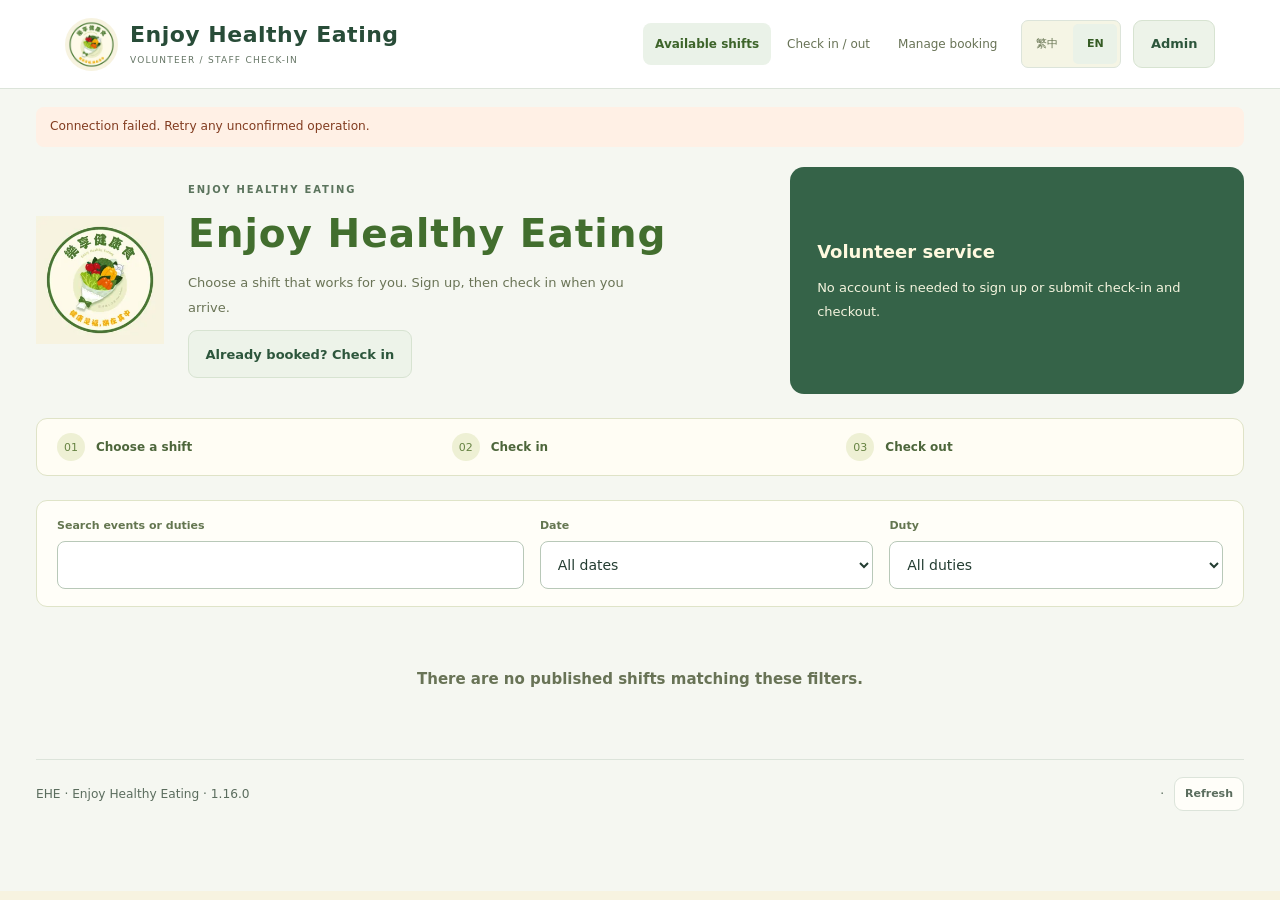
==== commit 064784bd: "Add read-only two-session attendance comparison with ID-safe both-session filters" ====
--- a/docs/index.html
+++ b/docs/index.html
@@ -1,2 +1,2 @@
 <!doctype html>
-<html lang="en"><head><meta charset="utf-8"><meta name="viewport" content="width=device-width,initial-scale=1"><meta name="color-scheme" content="light"><meta name="referrer" content="no-referrer"><meta name="robots" content="noindex,nofollow"><meta http-equiv="Content-Security-Policy" content="default-src 'none'; script-src 'self'; style-src 'self'; img-src 'self' data: blob:; connect-src https://dcfyhkjecchogrdatgcg.supabase.co; font-src 'none'; base-uri 'none'; form-action 'none'; object-src 'none'"><title>Enjoy Healthy Eating | EHE</title><link rel="icon" href="assets/logo.svg"><link rel="stylesheet" href="assets/styles.css?v=1.15.1"><link rel="stylesheet" href="assets/release.css?v=1.15.1"><link rel="stylesheet" href="assets/schedule.css?v=1.15.1"><link rel="stylesheet" href="assets/alignment.css?v=1.15.1"><link rel="stylesheet" href="assets/workflows.css?v=1.15.1"><link rel="stylesheet" href="assets/participant-p0.css?v=1.15.1"><link rel="stylesheet" href="assets/arrival-archive.css?v=1.15.1"><link rel="stylesheet" href="assets/volunteer-visits.css?v=1.15.1"><script src="assets/config.js?v=1.15.1" defer></script><script src="assets/core.js?v=1.15.1" defer></script><script src="assets/entry.js?v=1.15.1" defer></script><script src="assets/public.js?v=1.15.1" defer></script><script src="assets/staff.js?v=1.15.1" defer></script><script src="assets/shift-details.js?v=1.15.1" defer></script><script src="assets/app.js?v=1.15.1" defer></script><script src="assets/schedule.js?v=1.15.1" defer></script><script src="assets/checkin-access.js?v=1.15.1" defer></script><script src="assets/workflows.js?v=1.15.1" defer></script><script src="assets/focus-restore.js?v=1.15.1" defer></script><script src="assets/participant-p0.js?v=1.15.1" defer></script><script src="assets/navigation.js?v=1.15.1" defer></script><script src="assets/arrival.js?v=1.15.1" defer></script><script src="assets/archive.js?v=1.15.1" defer></script><script src="assets/volunteer-visits.js?v=1.15.1" defer></script><link rel="stylesheet" href="assets/portal.css?v=1.15.1"><script src="assets/portal.js?v=1.15.1" defer></script><script src="assets/admin-times.js?v=1.15.1" defer></script><link rel="stylesheet" href="assets/attendance-workspace.css?v=1.15.1"><link rel="stylesheet" href="assets/program-dashboard.css?v=1.15.1"></head><body class="volunteerPortal"><a href="#app" class="skip">Skip to content / 跳至主要內容</a><header class="topbar" id="topbar"></header><nav id="sectionNav" aria-label="Navigation"></nav><main id="main"><div id="connection" role="status">Connecting…</div><div id="app" tabindex="-1"></div><footer class="footer" id="footer"></footer></main><nav class="mobileNav" id="mobileNav" aria-label="Mobile navigation"></nav><dialog id="modal" aria-labelledby="modalTitle"></dialog><div id="toast" class="toast" role="status" aria-live="polite"></div><noscript>Please enable JavaScript. / 請啟用 JavaScript。</noscript><script src="assets/delete-records.js?v=1.15.1" defer></script><script src="assets/attendance-workspace.js?v=1.15.1" defer></script><script src="assets/bulk-attendance.js?v=1.15.1" defer></script><script src="assets/program-dashboard.js?v=1.15.1" defer></script></body></html>
+<html lang="en"><head><meta charset="utf-8"><meta name="viewport" content="width=device-width,initial-scale=1"><meta name="color-scheme" content="light"><meta name="referrer" content="no-referrer"><meta name="robots" content="noindex,nofollow"><meta http-equiv="Content-Security-Policy" content="default-src 'none'; script-src 'self'; style-src 'self'; img-src 'self' data: blob:; connect-src https://dcfyhkjecchogrdatgcg.supabase.co; font-src 'none'; base-uri 'none'; form-action 'none'; object-src 'none'"><title>Enjoy Healthy Eating | EHE</title><link rel="icon" href="assets/logo.svg"><link rel="stylesheet" href="assets/styles.css?v=1.16.0"><link rel="stylesheet" href="assets/release.css?v=1.16.0"><link rel="stylesheet" href="assets/schedule.css?v=1.16.0"><link rel="stylesheet" href="assets/alignment.css?v=1.16.0"><link rel="stylesheet" href="assets/workflows.css?v=1.16.0"><link rel="stylesheet" href="assets/participant-p0.css?v=1.16.0"><link rel="stylesheet" href="assets/arrival-archive.css?v=1.16.0"><link rel="stylesheet" href="assets/volunteer-visits.css?v=1.16.0"><script src="assets/config.js?v=1.16.0" defer></script><script src="assets/core.js?v=1.16.0" defer></script><script src="assets/entry.js?v=1.16.0" defer></script><script src="assets/public.js?v=1.16.0" defer></script><script src="assets/staff.js?v=1.16.0" defer></script><script src="assets/shift-details.js?v=1.16.0" defer></script><script src="assets/app.js?v=1.16.0" defer></script><script src="assets/schedule.js?v=1.16.0" defer></script><script src="assets/checkin-access.js?v=1.16.0" defer></script><script src="assets/workflows.js?v=1.16.0" defer></script><script src="assets/focus-restore.js?v=1.16.0" defer></script><script src="assets/participant-p0.js?v=1.16.0" defer></script><script src="assets/navigation.js?v=1.16.0" defer></script><script src="assets/arrival.js?v=1.16.0" defer></script><script src="assets/archive.js?v=1.16.0" defer></script><script src="assets/volunteer-visits.js?v=1.16.0" defer></script><link rel="stylesheet" href="assets/portal.css?v=1.16.0"><script src="assets/portal.js?v=1.16.0" defer></script><script src="assets/admin-times.js?v=1.16.0" defer></script><link rel="stylesheet" href="assets/attendance-workspace.css?v=1.16.0"><link rel="stylesheet" href="assets/program-dashboard.css?v=1.16.0"><link rel="stylesheet" href="assets/session-attendance.css?v=1.16.0"></head><body class="volunteerPortal"><a href="#app" class="skip">Skip to content / 跳至主要內容</a><header class="topbar" id="topbar"></header><nav id="sectionNav" aria-label="Navigation"></nav><main id="main"><div id="connection" role="status">Connecting…</div><div id="app" tabindex="-1"></div><footer class="footer" id="footer"></footer></main><nav class="mobileNav" id="mobileNav" aria-label="Mobile navigation"></nav><dialog id="modal" aria-labelledby="modalTitle"></dialog><div id="toast" class="toast" role="status" aria-live="polite"></div><noscript>Please enable JavaScript. / 請啟用 JavaScript。</noscript><script src="assets/delete-records.js?v=1.16.0" defer></script><script src="assets/attendance-workspace.js?v=1.16.0" defer></script><script src="assets/bulk-attendance.js?v=1.16.0" defer></script><script src="assets/program-dashboard.js?v=1.16.0" defer></script><script src="assets/session-attendance.js?v=1.16.0" defer></script></body></html>
--- a/docs/assets/session-attendance.css
+++ b/docs/assets/session-attendance.css
@@ -0,0 +1,4 @@
+/* Read-only session comparison; equal label baselines and contained mobile tables. */
+.comparisonHeading{margin:0 0 24px}.comparisonHeading h1{font-size:clamp(1.65rem,3.5vw,2.5rem);line-height:1.2;margin:12px 0}.comparisonHeading p{max-width:72ch;line-height:1.6;margin:0}.comparisonPanel{min-width:0}.comparisonSelectors{display:grid;grid-template-columns:repeat(2,minmax(0,1fr));gap:20px;margin-bottom:22px}.comparisonSelectors select{width:100%;min-width:0;max-width:100%}.comparisonControls{display:grid;grid-template-columns:minmax(190px,1fr) minmax(220px,1.3fr) auto;gap:16px;align-items:end;margin-bottom:26px}.comparisonControls>.btn{margin:0;min-height:48px}.comparisonMetrics{display:grid;grid-template-columns:repeat(4,minmax(0,1fr));gap:12px}.comparisonMetrics>div{padding:18px;border:1px solid #dbe3ce;border-radius:12px;background:#f6f8ef;min-width:0}.comparisonMetrics span{font-size:.875rem;line-height:1.5;display:block;min-height:2.8em}.comparisonMetrics strong{display:block;font-size:2rem;font-variant-numeric:tabular-nums;line-height:1.25;color:#315739}.comparisonNotes,.comparisonCount{line-height:1.6;font-size:.875rem;max-width:90ch;margin:16px 0}.comparisonCount{font-weight:600}.comparisonTableWrap{max-width:100%;overflow:auto;border:1px solid #dbe3ce;border-radius:12px}.comparisonTable{width:100%;min-width:650px;border-collapse:collapse;text-align:left}.comparisonTable th,.comparisonTable td{padding:16px;vertical-align:top;line-height:1.5;border-bottom:1px solid #e4e8db}.comparisonTable thead th{background:#eff2df;font-size:.875rem;font-weight:700}.comparisonTable thead th:first-child{width:38%}.comparisonTable small{display:block;font-size:.8125rem;font-weight:400;line-height:1.6;margin-top:5px;overflow-wrap:anywhere}.comparisonTable th[scope=row]{font-weight:400}.comparisonTable tbody tr:last-child>*{border-bottom:0}.comparisonTable .bothAttended>*{background:#f3f8f1}.comparisonTotal{font-weight:700;font-variant-numeric:tabular-nums;white-space:nowrap}.comparisonStatus{display:inline-block;font-size:.875rem;font-weight:600}.comparisonStatus.isPresent{color:#28543b}.comparisonStatus.isUnknown{color:#66705b}.comparisonFlag{color:#795321}.comparisonReview{margin-top:24px;border:1px solid #e5d5ac;border-radius:12px;padding:18px;background:#fffaf0}.comparisonReview>summary{cursor:pointer;font-weight:700;line-height:1.5}.comparisonReview p{font-size:.875rem;line-height:1.6;margin:12px 0;overflow-wrap:anywhere}.comparisonReview h3{font-size:1rem;line-height:1.4;margin:18px 0 10px}.comparisonReview section+section{border-top:1px solid #e5d5ac;padding-top:12px}.comparisonTableWrap:focus-visible{outline:3px solid #497833;outline-offset:3px}
+@media(max-width:850px){.comparisonControls{grid-template-columns:1fr 1fr}.comparisonControls>.btn{justify-self:start}.comparisonMetrics{grid-template-columns:repeat(2,minmax(0,1fr))}}
+@media(max-width:600px){.comparisonSelectors,.comparisonControls{grid-template-columns:minmax(0,1fr);gap:16px}.comparisonPanel{padding:18px}.comparisonMetrics{gap:10px}.comparisonMetrics>div{padding:14px}.comparisonMetrics strong{font-size:1.75rem}.comparisonTable th,.comparisonTable td{padding:14px}.comparisonHeading{margin-bottom:20px}}
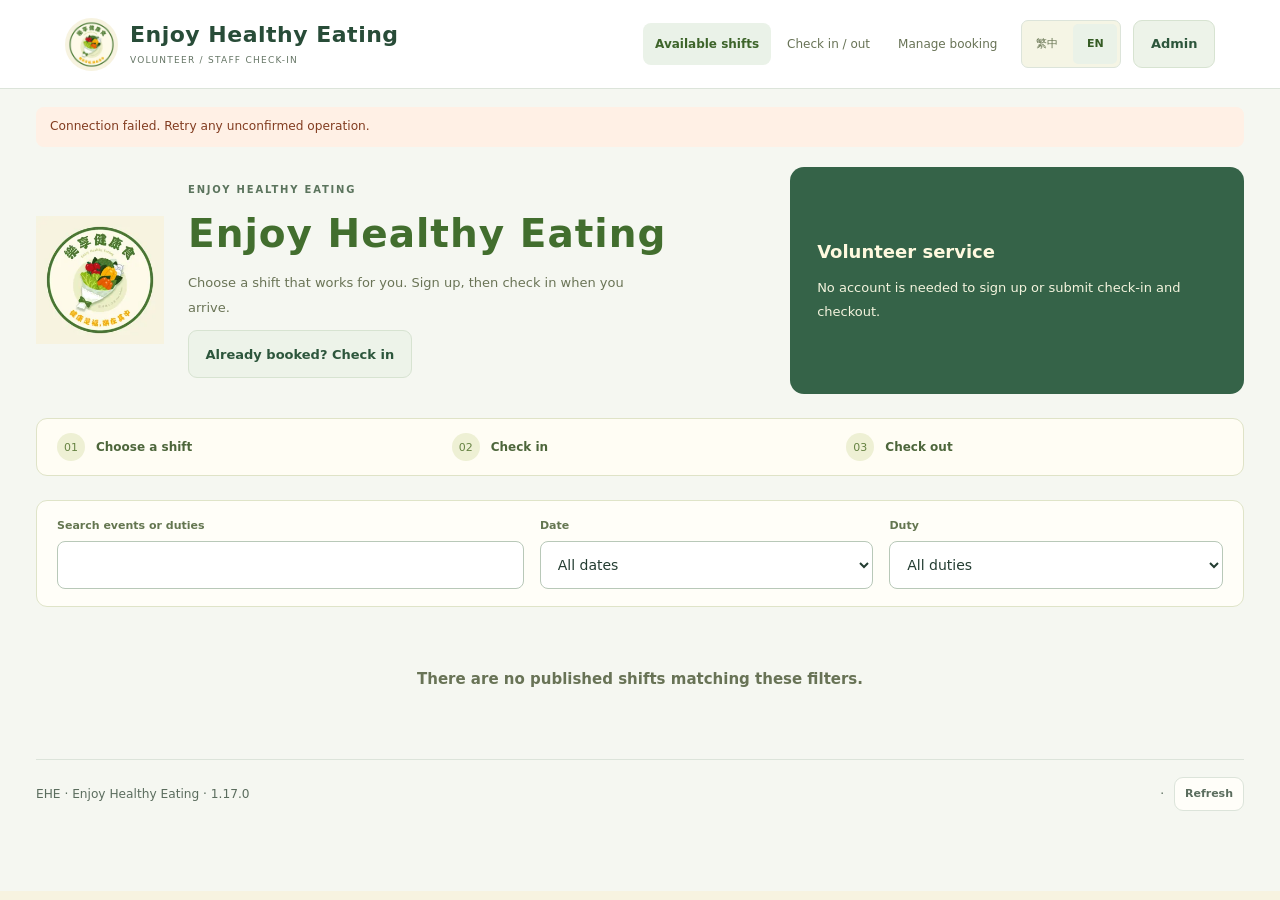
==== commit fabbd5a0: "Add secure staff account recovery, signup and owner approval with honest email setup status" ====
--- a/docs/index.html
+++ b/docs/index.html
@@ -1,2 +1,2 @@
 <!doctype html>
-<html lang="en"><head><meta charset="utf-8"><meta name="viewport" content="width=device-width,initial-scale=1"><meta name="color-scheme" content="light"><meta name="referrer" content="no-referrer"><meta name="robots" content="noindex,nofollow"><meta http-equiv="Content-Security-Policy" content="default-src 'none'; script-src 'self'; style-src 'self'; img-src 'self' data: blob:; connect-src https://dcfyhkjecchogrdatgcg.supabase.co; font-src 'none'; base-uri 'none'; form-action 'none'; object-src 'none'"><title>Enjoy Healthy Eating | EHE</title><link rel="icon" href="assets/logo.svg"><link rel="stylesheet" href="assets/styles.css?v=1.16.0"><link rel="stylesheet" href="assets/release.css?v=1.16.0"><link rel="stylesheet" href="assets/schedule.css?v=1.16.0"><link rel="stylesheet" href="assets/alignment.css?v=1.16.0"><link rel="stylesheet" href="assets/workflows.css?v=1.16.0"><link rel="stylesheet" href="assets/participant-p0.css?v=1.16.0"><link rel="stylesheet" href="assets/arrival-archive.css?v=1.16.0"><link rel="stylesheet" href="assets/volunteer-visits.css?v=1.16.0"><script src="assets/config.js?v=1.16.0" defer></script><script src="assets/core.js?v=1.16.0" defer></script><script src="assets/entry.js?v=1.16.0" defer></script><script src="assets/public.js?v=1.16.0" defer></script><script src="assets/staff.js?v=1.16.0" defer></script><script src="assets/shift-details.js?v=1.16.0" defer></script><script src="assets/app.js?v=1.16.0" defer></script><script src="assets/schedule.js?v=1.16.0" defer></script><script src="assets/checkin-access.js?v=1.16.0" defer></script><script src="assets/workflows.js?v=1.16.0" defer></script><script src="assets/focus-restore.js?v=1.16.0" defer></script><script src="assets/participant-p0.js?v=1.16.0" defer></script><script src="assets/navigation.js?v=1.16.0" defer></script><script src="assets/arrival.js?v=1.16.0" defer></script><script src="assets/archive.js?v=1.16.0" defer></script><script src="assets/volunteer-visits.js?v=1.16.0" defer></script><link rel="stylesheet" href="assets/portal.css?v=1.16.0"><script src="assets/portal.js?v=1.16.0" defer></script><script src="assets/admin-times.js?v=1.16.0" defer></script><link rel="stylesheet" href="assets/attendance-workspace.css?v=1.16.0"><link rel="stylesheet" href="assets/program-dashboard.css?v=1.16.0"><link rel="stylesheet" href="assets/session-attendance.css?v=1.16.0"></head><body class="volunteerPortal"><a href="#app" class="skip">Skip to content / 跳至主要內容</a><header class="topbar" id="topbar"></header><nav id="sectionNav" aria-label="Navigation"></nav><main id="main"><div id="connection" role="status">Connecting…</div><div id="app" tabindex="-1"></div><footer class="footer" id="footer"></footer></main><nav class="mobileNav" id="mobileNav" aria-label="Mobile navigation"></nav><dialog id="modal" aria-labelledby="modalTitle"></dialog><div id="toast" class="toast" role="status" aria-live="polite"></div><noscript>Please enable JavaScript. / 請啟用 JavaScript。</noscript><script src="assets/delete-records.js?v=1.16.0" defer></script><script src="assets/attendance-workspace.js?v=1.16.0" defer></script><script src="assets/bulk-attendance.js?v=1.16.0" defer></script><script src="assets/program-dashboard.js?v=1.16.0" defer></script><script src="assets/session-attendance.js?v=1.16.0" defer></script></body></html>
+<html lang="en"><head><meta charset="utf-8"><meta name="viewport" content="width=device-width,initial-scale=1"><meta name="color-scheme" content="light"><meta name="referrer" content="no-referrer"><meta name="robots" content="noindex,nofollow"><meta http-equiv="Content-Security-Policy" content="default-src 'none'; script-src 'self'; style-src 'self'; img-src 'self' data: blob:; connect-src https://dcfyhkjecchogrdatgcg.supabase.co; font-src 'none'; base-uri 'none'; form-action 'none'; object-src 'none'"><title>Enjoy Healthy Eating | EHE</title><link rel="icon" href="assets/logo.svg"><link rel="stylesheet" href="assets/styles.css?v=1.17.0"><link rel="stylesheet" href="assets/release.css?v=1.17.0"><link rel="stylesheet" href="assets/schedule.css?v=1.17.0"><link rel="stylesheet" href="assets/alignment.css?v=1.17.0"><link rel="stylesheet" href="assets/workflows.css?v=1.17.0"><link rel="stylesheet" href="assets/participant-p0.css?v=1.17.0"><link rel="stylesheet" href="assets/arrival-archive.css?v=1.17.0"><link rel="stylesheet" href="assets/volunteer-visits.css?v=1.17.0"><script src="assets/account-route.js?v=1.17.0"></script><script src="assets/config.js?v=1.17.0" defer></script><script src="assets/core.js?v=1.17.0" defer></script><script src="assets/entry.js?v=1.17.0" defer></script><script src="assets/public.js?v=1.17.0" defer></script><script src="assets/staff.js?v=1.17.0" defer></script><script src="assets/shift-details.js?v=1.17.0" defer></script><script src="assets/app.js?v=1.17.0" defer></script><script src="assets/schedule.js?v=1.17.0" defer></script><script src="assets/checkin-access.js?v=1.17.0" defer></script><script src="assets/workflows.js?v=1.17.0" defer></script><script src="assets/focus-restore.js?v=1.17.0" defer></script><script src="assets/participant-p0.js?v=1.17.0" defer></script><script src="assets/navigation.js?v=1.17.0" defer></script><script src="assets/arrival.js?v=1.17.0" defer></script><script src="assets/archive.js?v=1.17.0" defer></script><script src="assets/volunteer-visits.js?v=1.17.0" defer></script><link rel="stylesheet" href="assets/portal.css?v=1.17.0"><script src="assets/portal.js?v=1.17.0" defer></script><script src="assets/admin-times.js?v=1.17.0" defer></script><link rel="stylesheet" href="assets/attendance-workspace.css?v=1.17.0"><link rel="stylesheet" href="assets/program-dashboard.css?v=1.17.0"><link rel="stylesheet" href="assets/session-attendance.css?v=1.17.0"><link rel="stylesheet" href="assets/account.css?v=1.17.0"></head><body class="volunteerPortal"><a href="#app" class="skip">Skip to content / 跳至主要內容</a><header class="topbar" id="topbar"></header><nav id="sectionNav" aria-label="Navigation"></nav><main id="main"><div id="connection" role="status">Connecting…</div><div id="app" tabindex="-1"></div><footer class="footer" id="footer"></footer></main><nav class="mobileNav" id="mobileNav" aria-label="Mobile navigation"></nav><dialog id="modal" aria-labelledby="modalTitle"></dialog><div id="toast" class="toast" role="status" aria-live="polite"></div><noscript>Please enable JavaScript. / 請啟用 JavaScript。</noscript><script src="assets/delete-records.js?v=1.17.0" defer></script><script src="assets/attendance-workspace.js?v=1.17.0" defer></script><script src="assets/bulk-attendance.js?v=1.17.0" defer></script><script src="assets/program-dashboard.js?v=1.17.0" defer></script><script src="assets/session-attendance.js?v=1.17.0" defer></script><script src="assets/account-access.js?v=1.17.0" defer></script></body></html>
--- a/docs/assets/account.css
+++ b/docs/assets/account.css
@@ -0,0 +1,15 @@
+/* Account help and owner access review. No global portal layout overrides. */
+.accountPage{margin:0;background:#f7f5e5;color:#30422a;padding:0;font-family:system-ui,-apple-system,BlinkMacSystemFont,"Segoe UI",sans-serif}
+.accountPage *{box-sizing:border-box}.accountHeader{border-bottom:1px solid #e0e5cd;background:#fffef8;padding:24px}
+.accountHeader>a{display:flex;align-items:center;gap:16px;max-width:660px;margin:auto;text-decoration:none;color:#497833;font-size:22px;font-weight:750;line-height:1.35}
+.accountHeader img{width:64px;height:64px;flex:none}.accountHeader small{display:block;font-size:12px;letter-spacing:.16em;font-weight:500;margin-top:7px;color:#6b765c}
+.accountMain{width:min(100%,708px);margin:32px auto;padding:0 24px}.accountMain h1{font-size:30px;line-height:1.2;margin:20px 0 14px}.accountMain p{line-height:1.65}.accountMain .accountIntro{color:#58654c;margin:0 0 24px}
+.accountNav{display:flex;gap:10px 18px;flex-wrap:wrap;align-items:center}.accountNav a{color:#486c34;font-size:15px;padding:10px 0;text-underline-offset:4px;min-height:44px}
+.accountPanel{padding:28px;background:#fffefb;border:1px solid #dfe5ce;border-radius:18px}.accountPanel form{display:grid;gap:20px}.accountPanel .field{margin:0;min-width:0}.accountPanel label{display:block;font-size:16px;font-weight:650;margin-bottom:8px}
+.accountPanel input,.accountPanel select,.accountPanel textarea{width:100%;max-width:100%;min-height:48px;padding:12px;border:1px solid #cad5b6;border-radius:8px;font:inherit;font-size:16px;background:#fff;color:#283623}.accountPanel textarea{min-height:84px;resize:vertical}
+.accountPanel button,.accountHelpLinks a,.teamActions button{min-height:44px;white-space:normal;line-height:1.4;overflow-wrap:anywhere}.accountPanel .btn.primary{width:100%;margin:4px 0 0;justify-content:center;font-size:17px}
+.accountPanel .passwordShow{margin-top:6px;padding:5px 0;font-size:14px;min-height:36px;color:#486c34;border:0;background:transparent;text-decoration:underline;text-underline-offset:3px;cursor:pointer}
+.accountNotice{border-left:4px solid #a78630;background:#f4efd5;padding:14px 18px;margin:18px 0;font-size:14px;line-height:1.6}.accountStatus:empty,.accountError:empty{display:none}.accountError{color:#9c2b22;background:#fff1ec;padding:14px;border-radius:8px;line-height:1.6}.accountStatus{background:#edf3df;padding:16px;border-radius:8px;line-height:1.6}.accountFine{font-size:14px;color:#667359}.accountFooter{max-width:660px;margin:24px auto 40px;padding:0 24px;font-size:13px;line-height:1.6;color:#667359}.accountHoneypot{position:absolute;left:-10000px;width:1px;height:1px;overflow:hidden}
+.accountHelpLinks{display:flex;gap:12px 20px;flex-wrap:wrap;align-items:center;margin-top:18px}.accountHelpLinks a{display:inline-flex;align-items:center;color:#486c34;text-underline-offset:4px;font-size:16px}
+.teamRequest{border-top:1px solid #dfe5ce;padding:20px 0;overflow-wrap:anywhere}.teamRequest:first-child{border-top:0}.teamRequest h3{margin:0 0 6px;font-size:20px}.teamRequest p{margin:7px 0;line-height:1.55}.teamActions{display:flex;flex-wrap:wrap;gap:10px;margin-top:14px}.teamActions .btn+.btn{margin-left:0}.teamAccessTop{display:flex;align-items:center;gap:12px;flex-wrap:wrap;margin-bottom:20px}.teamAccessTop a{max-width:100%;white-space:normal}
+@media(max-width:500px){.accountHeader{padding:20px}.accountHeader>a{font-size:20px;gap:12px}.accountHeader img{width:52px;height:52px}.accountMain{padding:0 16px;margin-top:20px}.accountPanel{padding:22px 18px}.accountMain h1{font-size:28px}.accountHelpLinks{align-items:stretch;flex-direction:column;gap:6px}.accountNav{gap:4px 18px}}
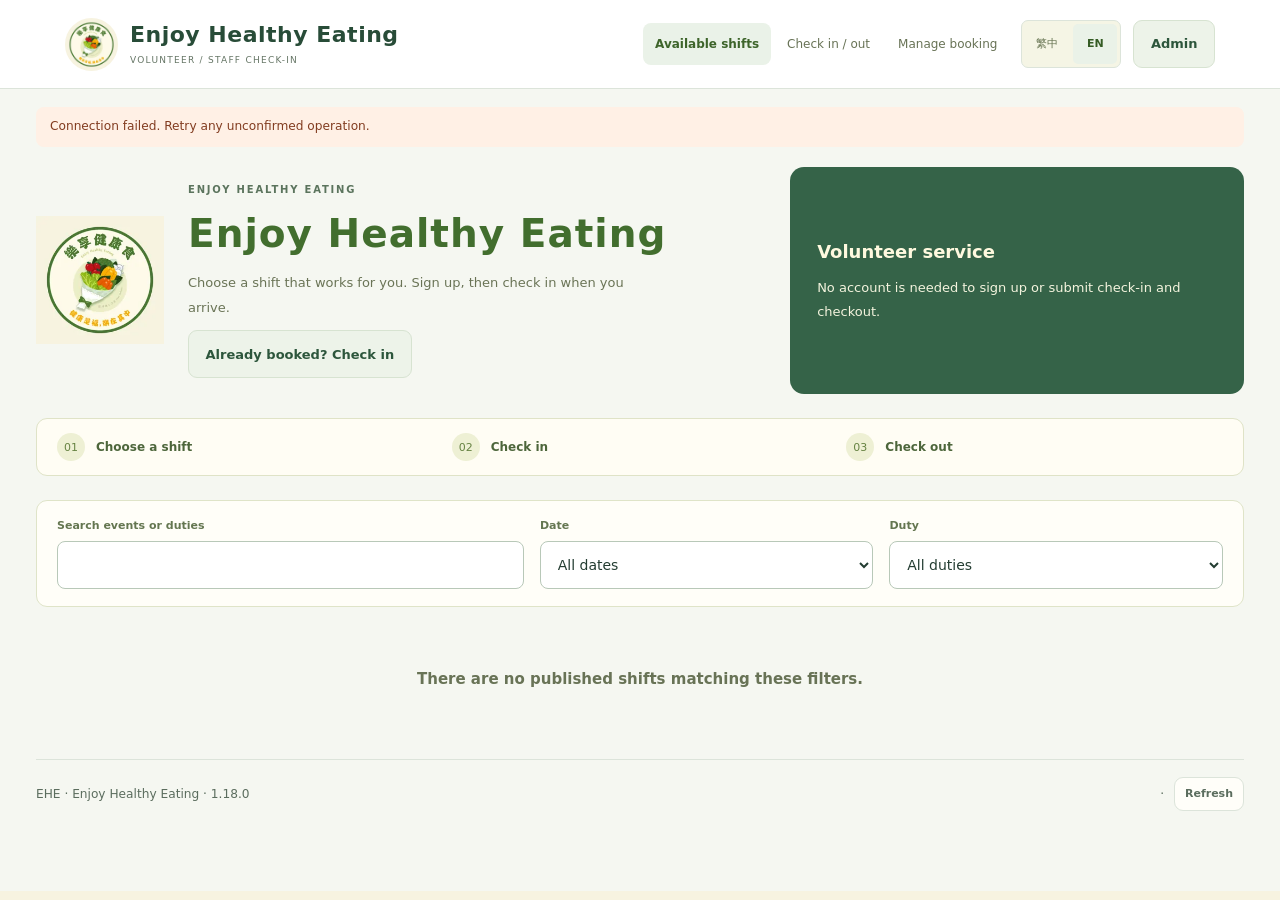
==== commit a2cd224e: "Simplify EHE task flows, retain participant duplicate gates, clarify scopes and account help" ====
--- a/docs/index.html
+++ b/docs/index.html
@@ -1,2 +1,2 @@
 <!doctype html>
-<html lang="en"><head><meta charset="utf-8"><meta name="viewport" content="width=device-width,initial-scale=1"><meta name="color-scheme" content="light"><meta name="referrer" content="no-referrer"><meta name="robots" content="noindex,nofollow"><meta http-equiv="Content-Security-Policy" content="default-src 'none'; script-src 'self'; style-src 'self'; img-src 'self' data: blob:; connect-src https://dcfyhkjecchogrdatgcg.supabase.co; font-src 'none'; base-uri 'none'; form-action 'none'; object-src 'none'"><title>Enjoy Healthy Eating | EHE</title><link rel="icon" href="assets/logo.svg"><link rel="stylesheet" href="assets/styles.css?v=1.17.0"><link rel="stylesheet" href="assets/release.css?v=1.17.0"><link rel="stylesheet" href="assets/schedule.css?v=1.17.0"><link rel="stylesheet" href="assets/alignment.css?v=1.17.0"><link rel="stylesheet" href="assets/workflows.css?v=1.17.0"><link rel="stylesheet" href="assets/participant-p0.css?v=1.17.0"><link rel="stylesheet" href="assets/arrival-archive.css?v=1.17.0"><link rel="stylesheet" href="assets/volunteer-visits.css?v=1.17.0"><script src="assets/account-route.js?v=1.17.0"></script><script src="assets/config.js?v=1.17.0" defer></script><script src="assets/core.js?v=1.17.0" defer></script><script src="assets/entry.js?v=1.17.0" defer></script><script src="assets/public.js?v=1.17.0" defer></script><script src="assets/staff.js?v=1.17.0" defer></script><script src="assets/shift-details.js?v=1.17.0" defer></script><script src="assets/app.js?v=1.17.0" defer></script><script src="assets/schedule.js?v=1.17.0" defer></script><script src="assets/checkin-access.js?v=1.17.0" defer></script><script src="assets/workflows.js?v=1.17.0" defer></script><script src="assets/focus-restore.js?v=1.17.0" defer></script><script src="assets/participant-p0.js?v=1.17.0" defer></script><script src="assets/navigation.js?v=1.17.0" defer></script><script src="assets/arrival.js?v=1.17.0" defer></script><script src="assets/archive.js?v=1.17.0" defer></script><script src="assets/volunteer-visits.js?v=1.17.0" defer></script><link rel="stylesheet" href="assets/portal.css?v=1.17.0"><script src="assets/portal.js?v=1.17.0" defer></script><script src="assets/admin-times.js?v=1.17.0" defer></script><link rel="stylesheet" href="assets/attendance-workspace.css?v=1.17.0"><link rel="stylesheet" href="assets/program-dashboard.css?v=1.17.0"><link rel="stylesheet" href="assets/session-attendance.css?v=1.17.0"><link rel="stylesheet" href="assets/account.css?v=1.17.0"></head><body class="volunteerPortal"><a href="#app" class="skip">Skip to content / 跳至主要內容</a><header class="topbar" id="topbar"></header><nav id="sectionNav" aria-label="Navigation"></nav><main id="main"><div id="connection" role="status">Connecting…</div><div id="app" tabindex="-1"></div><footer class="footer" id="footer"></footer></main><nav class="mobileNav" id="mobileNav" aria-label="Mobile navigation"></nav><dialog id="modal" aria-labelledby="modalTitle"></dialog><div id="toast" class="toast" role="status" aria-live="polite"></div><noscript>Please enable JavaScript. / 請啟用 JavaScript。</noscript><script src="assets/delete-records.js?v=1.17.0" defer></script><script src="assets/attendance-workspace.js?v=1.17.0" defer></script><script src="assets/bulk-attendance.js?v=1.17.0" defer></script><script src="assets/program-dashboard.js?v=1.17.0" defer></script><script src="assets/session-attendance.js?v=1.17.0" defer></script><script src="assets/account-access.js?v=1.17.0" defer></script></body></html>
+<html lang="en"><head><meta charset="utf-8"><meta name="viewport" content="width=device-width,initial-scale=1"><meta name="color-scheme" content="light"><meta name="referrer" content="no-referrer"><meta name="robots" content="noindex,nofollow"><meta http-equiv="Content-Security-Policy" content="default-src 'none'; script-src 'self'; style-src 'self'; img-src 'self' data: blob:; connect-src https://dcfyhkjecchogrdatgcg.supabase.co; font-src 'none'; base-uri 'none'; form-action 'none'; object-src 'none'"><title>Enjoy Healthy Eating | EHE</title><link rel="icon" href="assets/logo.svg"><link rel="stylesheet" href="assets/styles.css?v=1.18.0"><link rel="stylesheet" href="assets/release.css?v=1.18.0"><link rel="stylesheet" href="assets/schedule.css?v=1.18.0"><link rel="stylesheet" href="assets/alignment.css?v=1.18.0"><link rel="stylesheet" href="assets/workflows.css?v=1.18.0"><link rel="stylesheet" href="assets/participant-p0.css?v=1.18.0"><link rel="stylesheet" href="assets/arrival-archive.css?v=1.18.0"><link rel="stylesheet" href="assets/volunteer-visits.css?v=1.18.0"><script src="assets/account-route.js?v=1.18.0"></script><script src="assets/config.js?v=1.18.0" defer></script><script src="assets/core.js?v=1.18.0" defer></script><script src="assets/entry.js?v=1.18.0" defer></script><script src="assets/public.js?v=1.18.0" defer></script><script src="assets/staff.js?v=1.18.0" defer></script><script src="assets/shift-details.js?v=1.18.0" defer></script><script src="assets/app.js?v=1.18.0" defer></script><script src="assets/schedule.js?v=1.18.0" defer></script><script src="assets/checkin-access.js?v=1.18.0" defer></script><script src="assets/workflows.js?v=1.18.0" defer></script><script src="assets/focus-restore.js?v=1.18.0" defer></script><script src="assets/participant-p0.js?v=1.18.0" defer></script><script src="assets/navigation.js?v=1.18.0" defer></script><script src="assets/arrival.js?v=1.18.0" defer></script><script src="assets/archive.js?v=1.18.0" defer></script><script src="assets/volunteer-visits.js?v=1.18.0" defer></script><link rel="stylesheet" href="assets/portal.css?v=1.18.0"><script src="assets/portal.js?v=1.18.0" defer></script><script src="assets/admin-times.js?v=1.18.0" defer></script><link rel="stylesheet" href="assets/attendance-workspace.css?v=1.18.0"><link rel="stylesheet" href="assets/program-dashboard.css?v=1.18.0"><link rel="stylesheet" href="assets/session-attendance.css?v=1.18.0"><link rel="stylesheet" href="assets/account.css?v=1.18.0"><link rel="stylesheet" href="assets/ux-flow.css?v=1.18.0"></head><body class="volunteerPortal"><a href="#app" class="skip">Skip to content / 跳至主要內容</a><header class="topbar" id="topbar"></header><nav id="sectionNav" aria-label="Navigation"></nav><main id="main"><div id="connection" role="status">Connecting…</div><div id="app" tabindex="-1"></div><footer class="footer" id="footer"></footer></main><nav class="mobileNav" id="mobileNav" aria-label="Mobile navigation"></nav><dialog id="modal" aria-labelledby="modalTitle"></dialog><div id="toast" class="toast" role="status" aria-live="polite"></div><noscript>Please enable JavaScript. / 請啟用 JavaScript。</noscript><script src="assets/delete-records.js?v=1.18.0" defer></script><script src="assets/attendance-workspace.js?v=1.18.0" defer></script><script src="assets/bulk-attendance.js?v=1.18.0" defer></script><script src="assets/program-dashboard.js?v=1.18.0" defer></script><script src="assets/session-attendance.js?v=1.18.0" defer></script><script src="assets/account-access.js?v=1.18.0" defer></script><script src="assets/ux-flow.js?v=1.18.0" defer></script></body></html>
--- a/docs/assets/ux-flow.css
+++ b/docs/assets/ux-flow.css
@@ -0,0 +1,3 @@
+/* Task-first layout. Brand colors and existing accessibility focus styles are retained. */
+[hidden]{display:none!important}.uxNav{max-width:1280px;margin:auto;display:flex;align-items:flex-start;gap:12px;flex-wrap:wrap;padding:12px 32px!important}.uxPrimary{display:flex;gap:8px;flex:1;min-width:0}.uxPrimary button,.uxVolunteerNav button,.uxSecondary button{min-height:44px;border:1px solid #dce4ce;border-radius:10px;padding:10px 16px;white-space:normal;line-height:1.3;background:#fffef8;color:#38522d;font-size:16px;text-align:center}.uxPrimary button.active,.uxVolunteerNav button.active{background:#497833;color:white;border-color:#497833;box-shadow:inset 0 -3px #f7ac04}.uxNavigationMore{margin-left:auto}.uxMore>summary{min-height:44px;cursor:pointer;padding:12px;line-height:1.35;color:#38522d;font-size:15px;font-weight:600}.uxMore>summary:focus-visible{outline:3px solid #8ca660;outline-offset:2px}.uxSecondary{display:flex!important;gap:8px!important;flex-wrap:wrap;padding:8px 0!important;max-width:540px}.uxVolunteerNav{display:flex;gap:8px;flex-basis:100%;flex-wrap:wrap}.uxVolunteerNav button{background:transparent;font-size:15px}.uxNav .uxNavigationMore:not([open])>.uxSecondary{display:none!important}.uxCompactStats{padding:10px 14px!important;margin:8px 0 16px!important;border-radius:12px!important}.uxCompactStats .p0Metrics{display:grid;grid-template-columns:repeat(5,minmax(0,1fr));gap:8px}.uxCompactStats .p0Metric{padding:6px 8px!important;min-width:0}.uxCompactStats .p0Metric>div{font-size:12px;line-height:1.35}.uxCompactStats .p0Metric strong{font-size:24px!important;line-height:1.25}.uxCountHelp>summary{min-height:32px;font-size:12px;padding:8px 0}.uxCountHelp p{font-size:12px!important;line-height:1.5;margin:6px 0}.uxParticipantControls{display:block!important}.uxParticipantControls>.field{width:100%;margin-bottom:8px}.uxParticipantControls input{width:100%!important;min-height:48px}.uxParticipantFilters{margin:0 0 10px}.uxFilterGrid{display:flex;gap:16px;padding:8px 0;flex-wrap:wrap}.uxFilterGrid>.field{flex:1;min-width:180px}.uxFilterGrid select{width:100%}.uxMasterPrompt{display:flex;align-items:center;gap:10px;flex-wrap:wrap;margin:8px 0 14px;font-size:14px}.uxMasterPrompt .btn{min-height:44px;margin:0!important}.uxDuplicateStep{padding:12px 16px;border-left:4px solid #497833;background:#f1f4e6;line-height:1.6;font-size:15px}.uxRowMore{flex-basis:auto;min-width:100px}.uxRowMore>summary{font-size:14px}.uxRowMore[open]{border:1px solid #dce4ce;border-radius:10px;padding:0 6px 6px}.uxRowMore .archiveRowActions{margin-top:6px}.uxRowMore .btn{display:inline-flex;min-height:44px;margin:4px!important}.uxScope{display:flex;gap:16px;align-items:center;padding:14px 18px;background:#fffef8;border:1px solid #dce4ce;border-radius:12px;margin:0 0 16px}.uxScope .field{margin:0;min-width:190px}.uxScope p{font-size:14px;line-height:1.55;margin:0}.uxScope label{font-size:14px}.uxScope select{min-height:44px;font-size:16px}.uxSubmitBlock{margin:12px 0 24px}.uxSubmitBlock .visitSubmit{margin:0!important;min-height:52px;width:100%;font-size:18px}.uxSubmitBlock>.helpText{font-size:13px;text-align:center;margin:8px 0}.uxBookingHelp{max-width:700px;margin:auto}.uxBookingHelp textarea{width:100%;font-size:16px;line-height:1.5;margin:8px 0 18px}.uxBookings .tableWrap{max-width:100%}.staffLive .pageTitle{margin:12px 0 16px}.staffLive .pageTitle .eyebrow{display:none}.staffLive .pageTitle h1{font-size:28px;line-height:1.25}.staffLive .pageTitle .subtitle{font-size:14px;line-height:1.45;margin:8px 0}.staffLive #connection.ok{padding:6px 12px;min-height:30px;margin-bottom:8px;font-size:12px}.staffLive #topbar{padding-top:14px!important;padding-bottom:14px!important}.staffLive .volBrand img{width:48px!important;height:48px!important}.staffLive .volBrand b{font-size:22px!important;line-height:1.3}.staffLive .volBrand small{font-size:10px!important}.staffLive .historyPreview{display:none}.staffLive[data-workspace=learners] .bulkToolbar{margin:8px 0}.uxRowMore:not([open])>*:not(summary){display:none}
+@media(max-width:760px){.uxNav{padding:8px 16px!important;gap:8px}.uxPrimary{width:100%;flex-basis:100%;display:grid;grid-template-columns:1.3fr 1fr .85fr;gap:6px}.uxPrimary button{font-size:13px;padding:10px 7px;min-height:48px}.uxNavigationMore{margin:0;width:100%}.uxNavigationMore>summary{padding:8px 0;min-height:36px;font-size:14px}.uxVolunteerNav{display:grid;grid-template-columns:repeat(4,minmax(0,1fr));gap:5px}.uxVolunteerNav button{font-size:13px;padding:9px 5px}.uxSecondary button{font-size:14px;min-height:44px}.staffLive .volBrand b{font-size:18px!important}.staffLive .volBrand img{width:40px!important;height:40px!important}.staffLive #topbar{gap:10px;padding:12px 16px!important;align-items:center}.staffLive .topTools{width:auto!important;margin:0!important}.staffLive .topTools .lang{font-size:12px}.staffLive .pageTitle h1{font-size:24px}.staffLive .pageTitle .eventControl{margin-top:8px}.staffLive .pageTitle .eventControl select{min-height:44px}.staffLive .pageTitle .subtitle{display:none}.uxCompactStats .p0Metric{padding:4px 0!important}.uxCompactStats .p0Metric>div{font-size:11px;line-height:1.3}.uxCompactStats .p0Metric strong{font-size:22px!important}.uxScope{display:block;padding:12px}.uxScope .field{width:100%}.uxScope select{width:100%}.uxScope p{margin-top:8px}.uxFilterGrid{display:grid;grid-template-columns:1fr}.uxFilterGrid>.field{min-width:0}.uxMasterPrompt{display:block}.uxMasterPrompt .btn{margin-top:5px!important;width:100%}.staffLive[data-workspace=learners] #app>.panel{padding:16px}.staffLive[data-workspace=learners] .personRow{gap:8px}.staffLive[data-workspace=learners] .personActions{margin-top:4px!important;gap:8px}.staffLive[data-workspace=learners] .personName{font-size:21px!important;line-height:1.4}.staffLive[data-workspace=learners] .p0Id{font-size:12px}.staffLive[data-workspace=learners] .diaryChecks{gap:8px}.staffLive[data-workspace=learners] .diaryChecks label{min-height:44px;font-size:13px}.staffLive[data-workspace=learners] .learnerEntry .btn{font-size:14px;min-height:44px}.uxRowMore{margin-left:auto}.quickVisitPanel .volunteerAgreements{margin:0;padding:12px}.uxSubmitBlock{margin-bottom:14px}.quickVisitPanel .visitOptional>summary{font-size:15px}}
